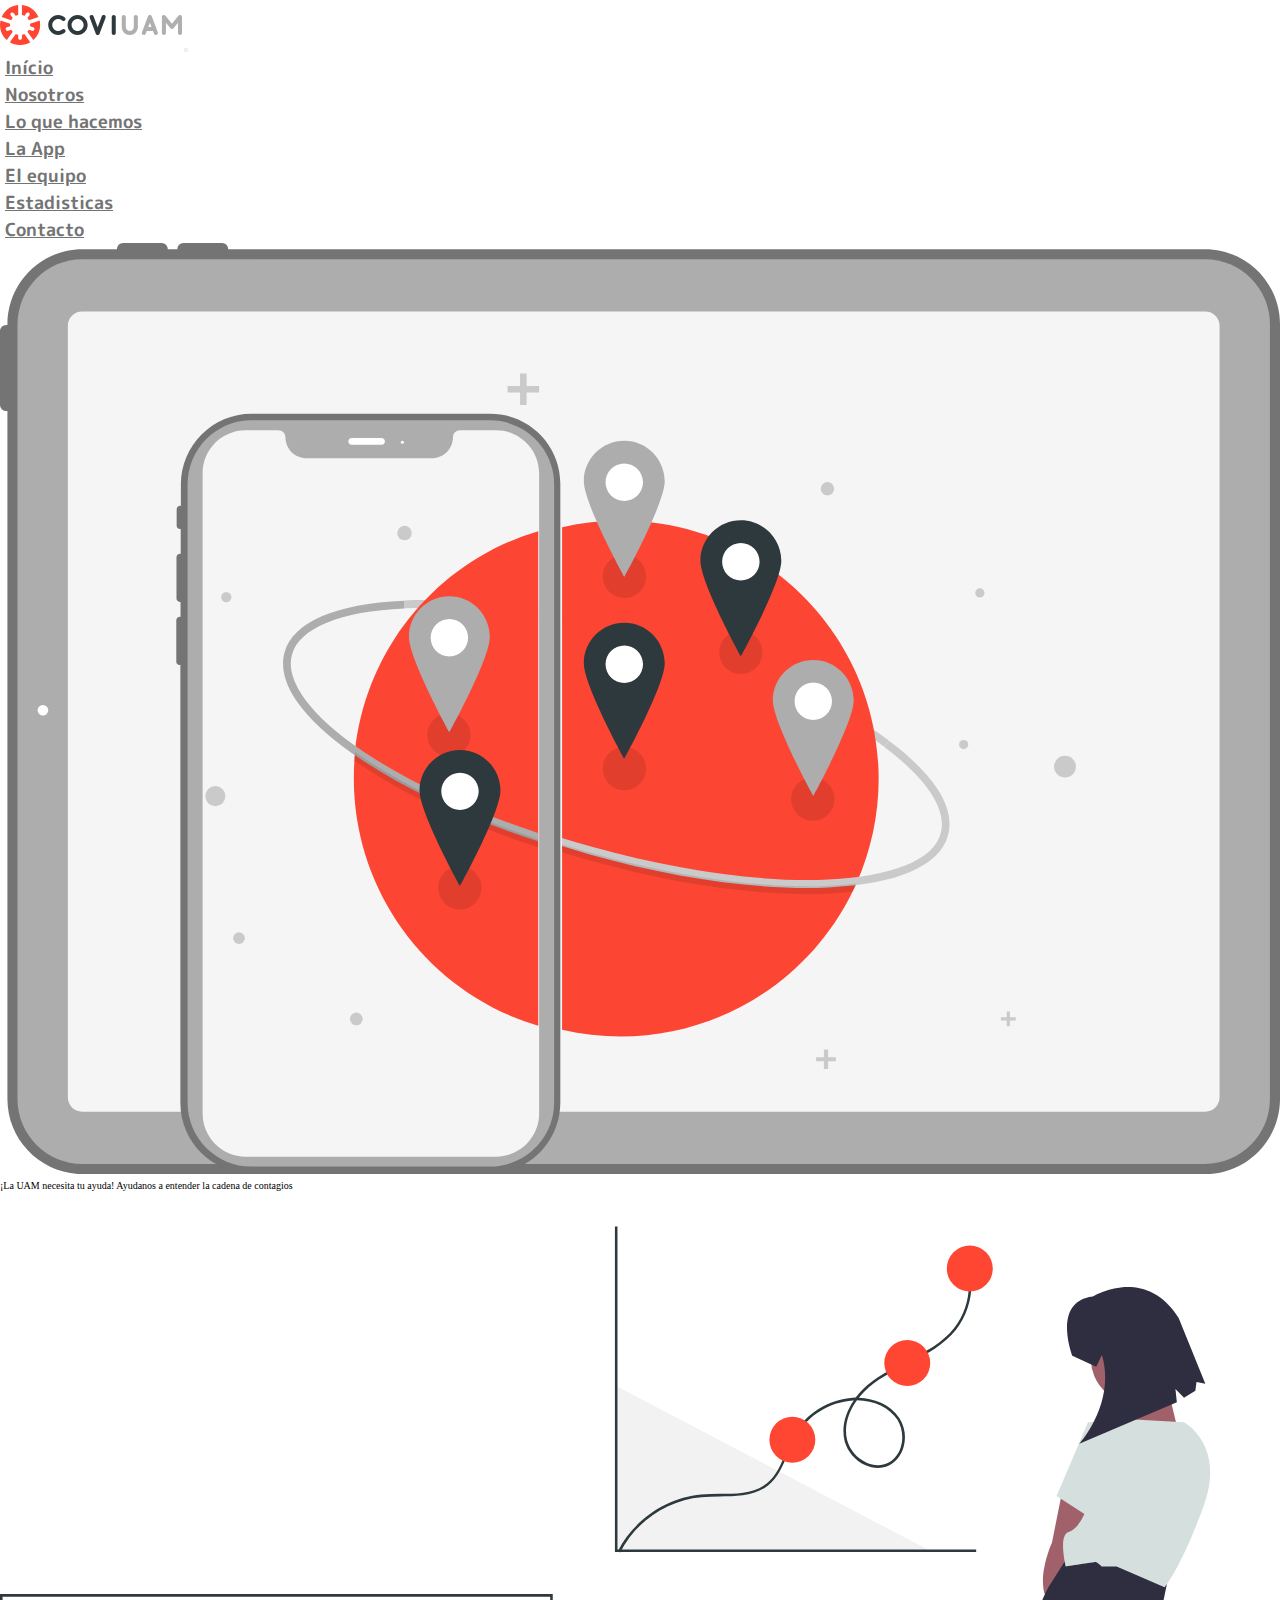
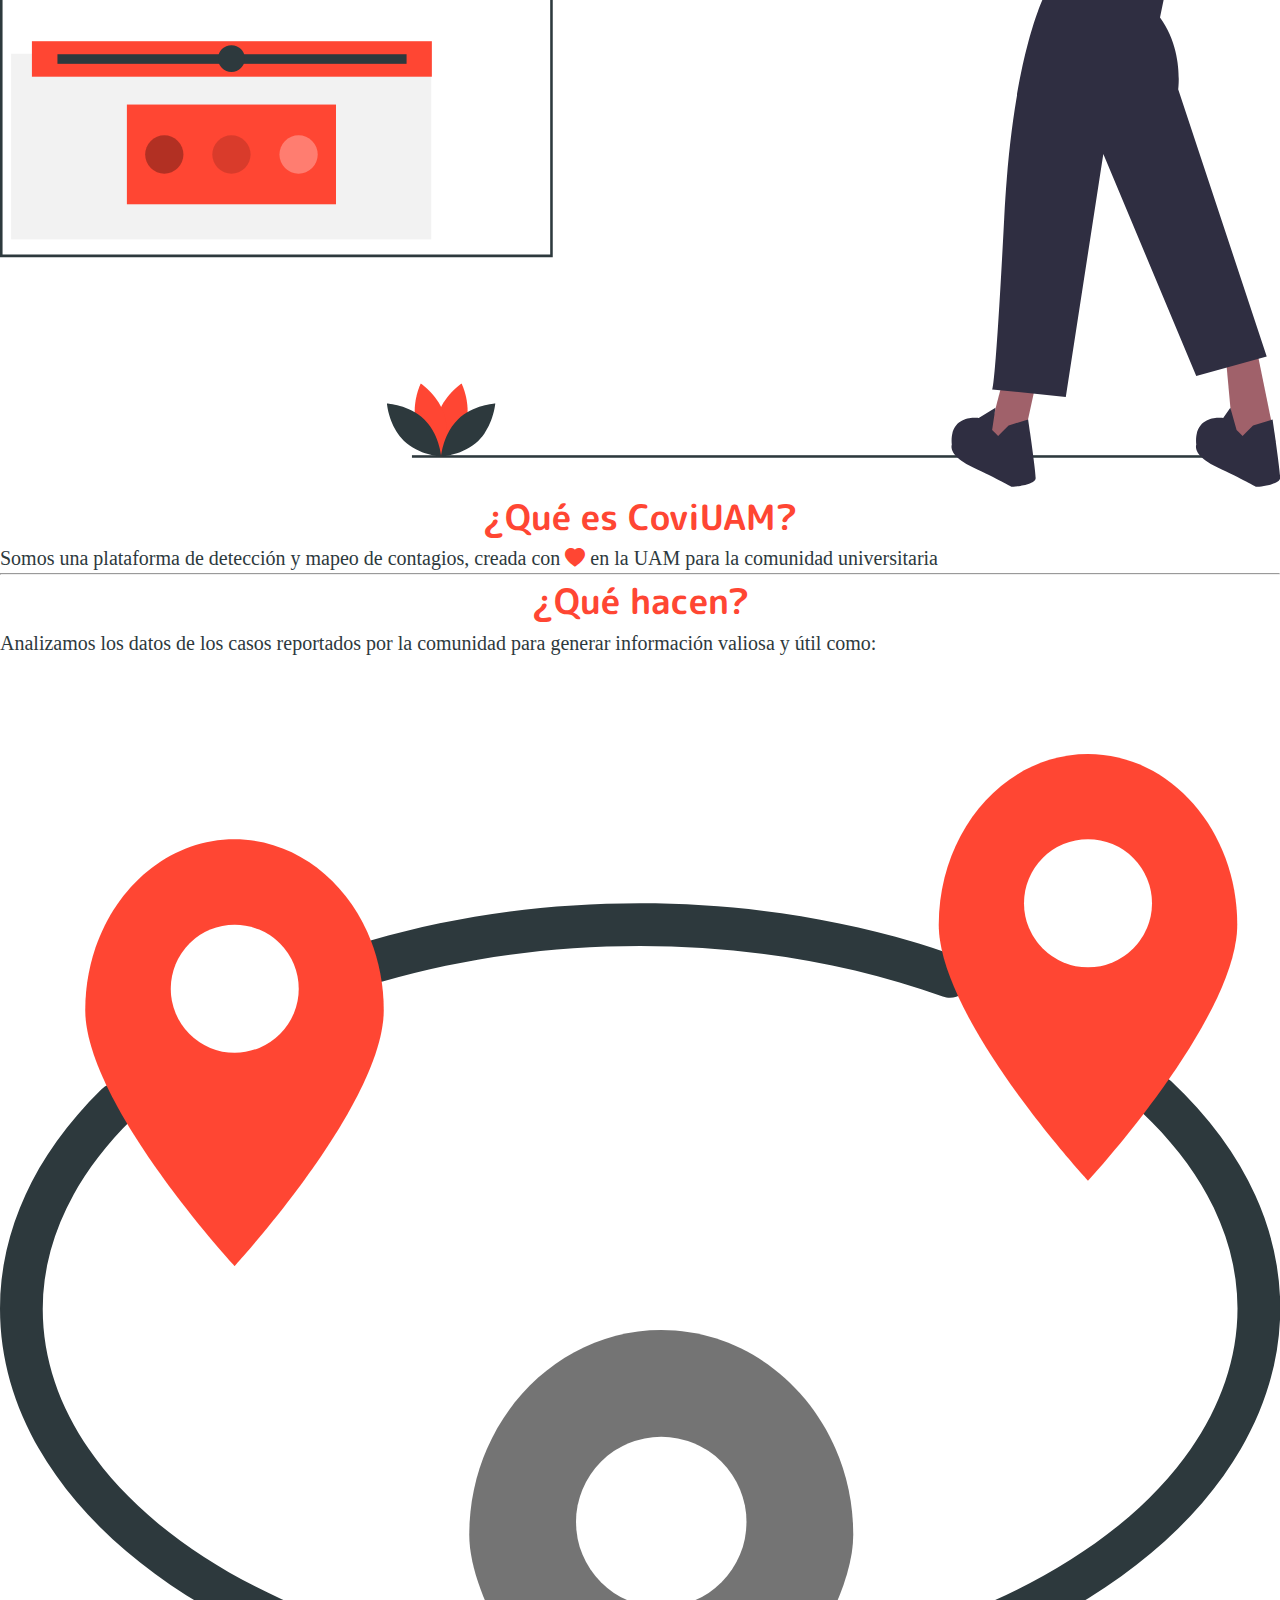
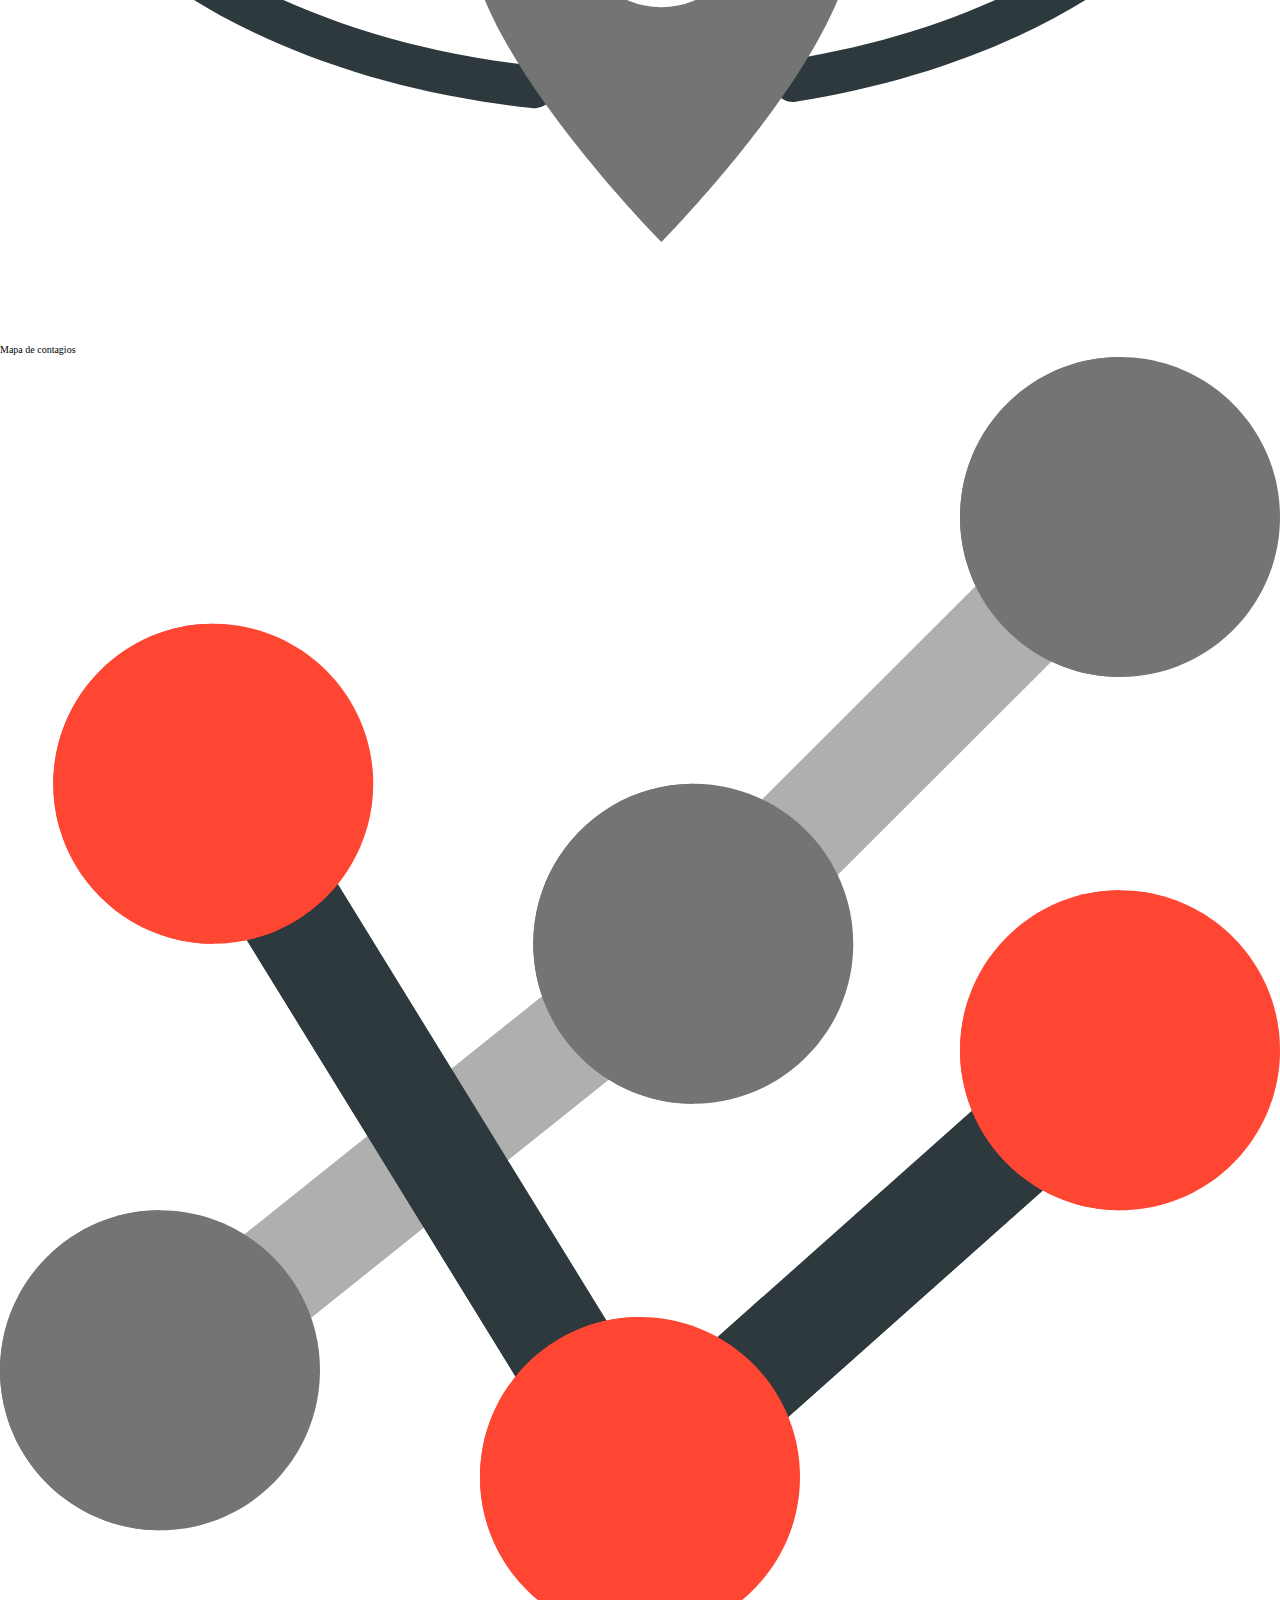
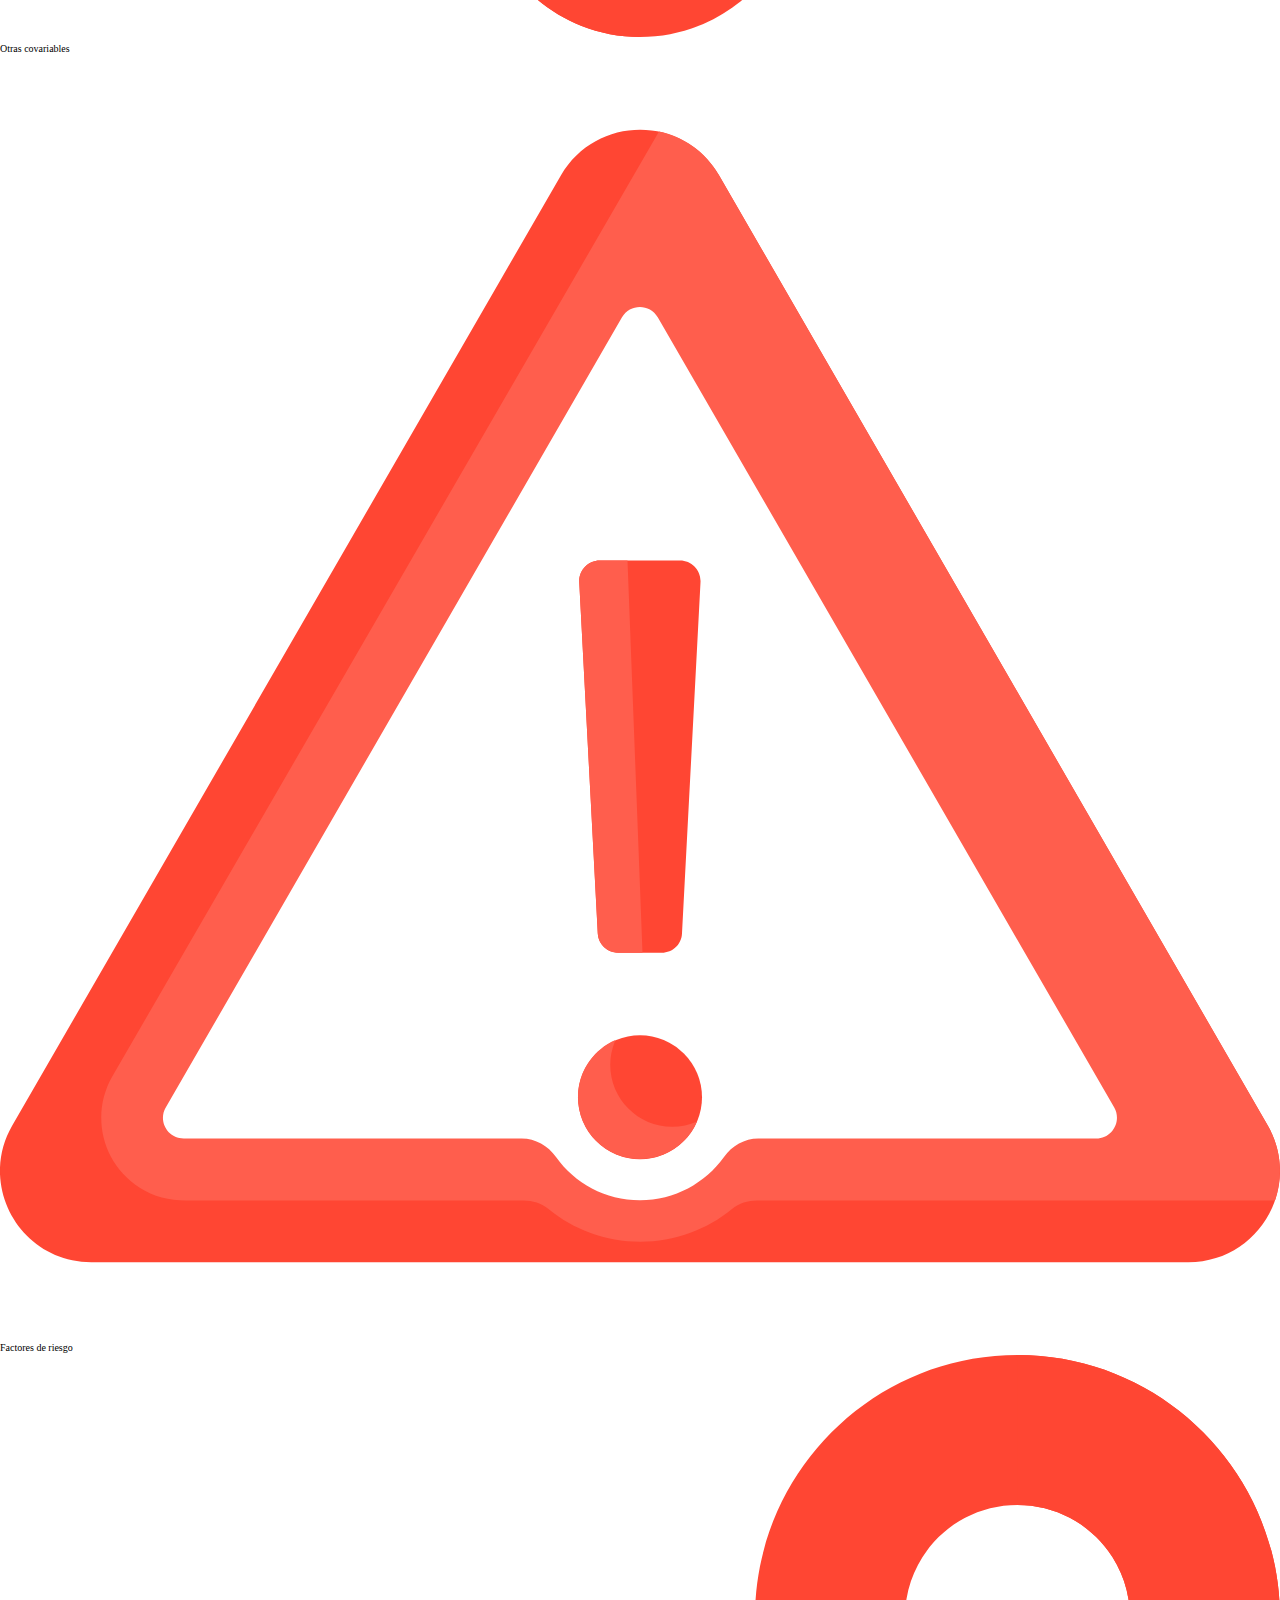
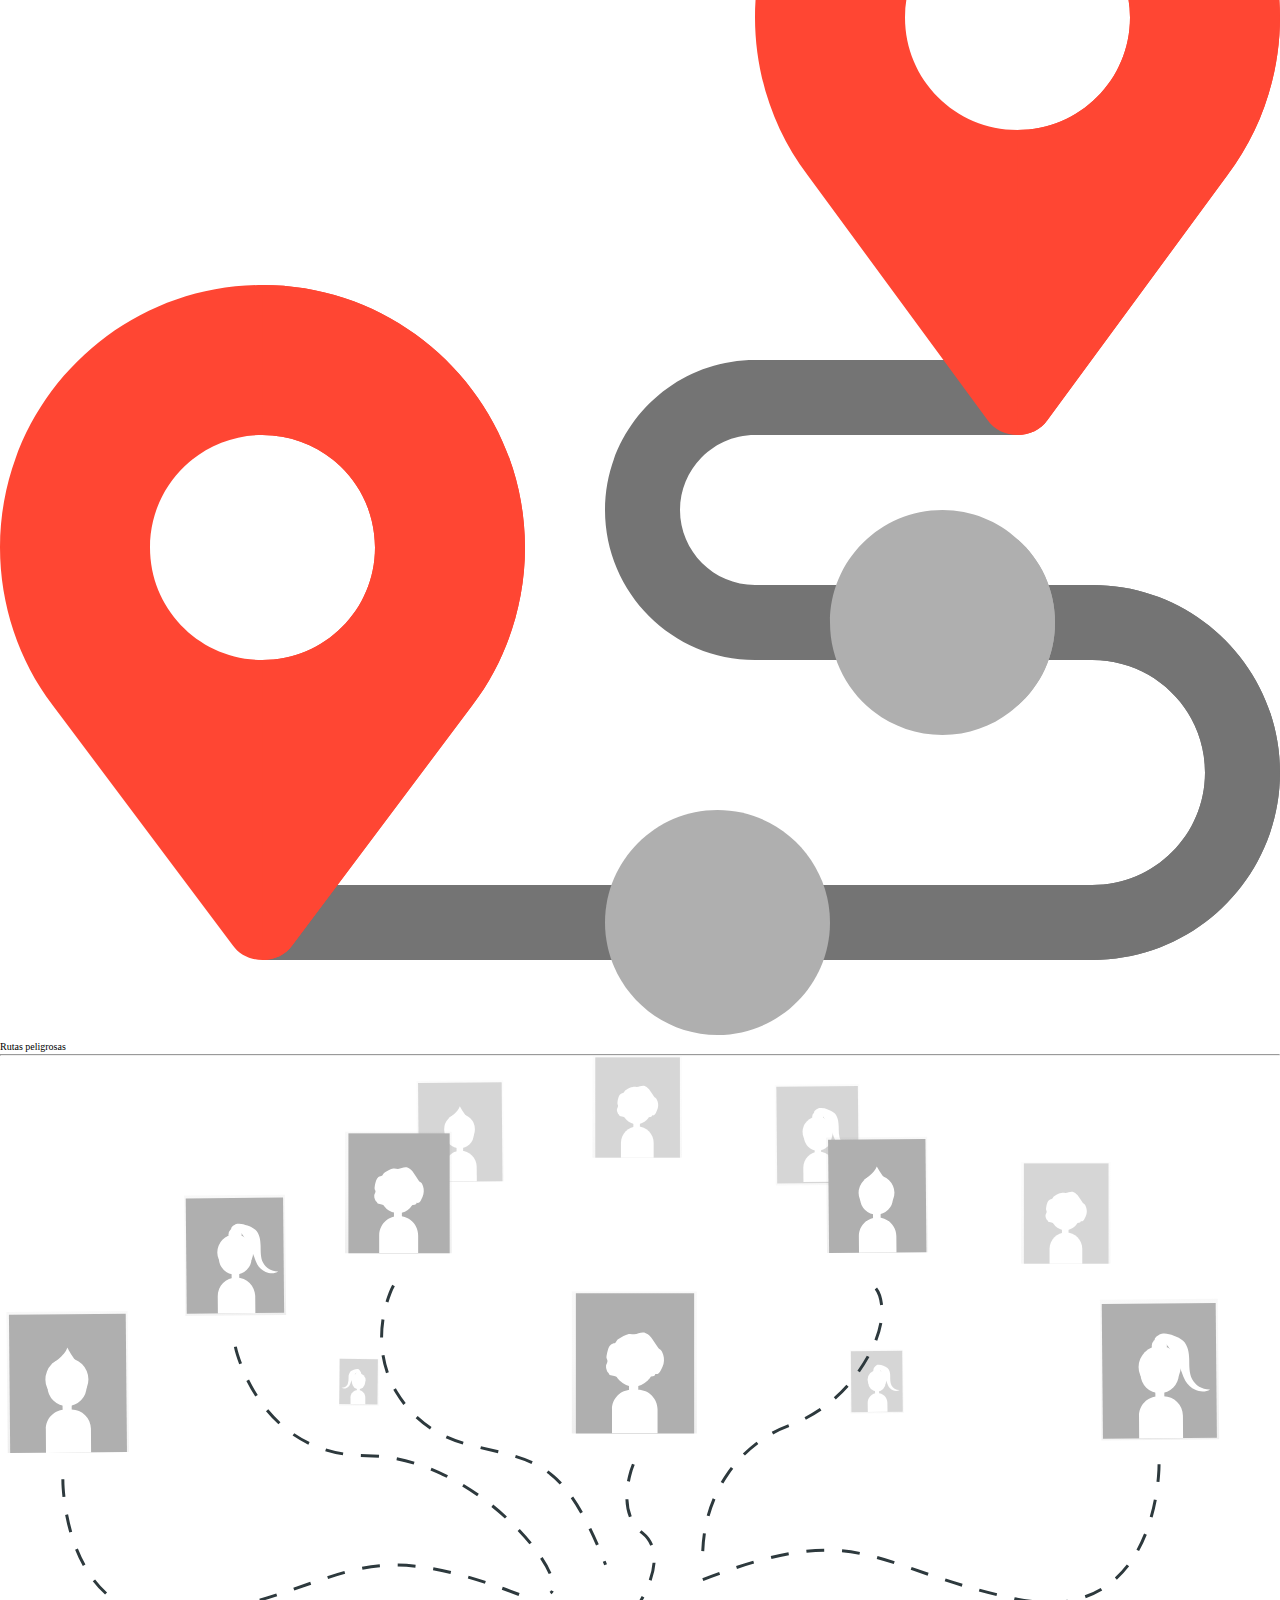
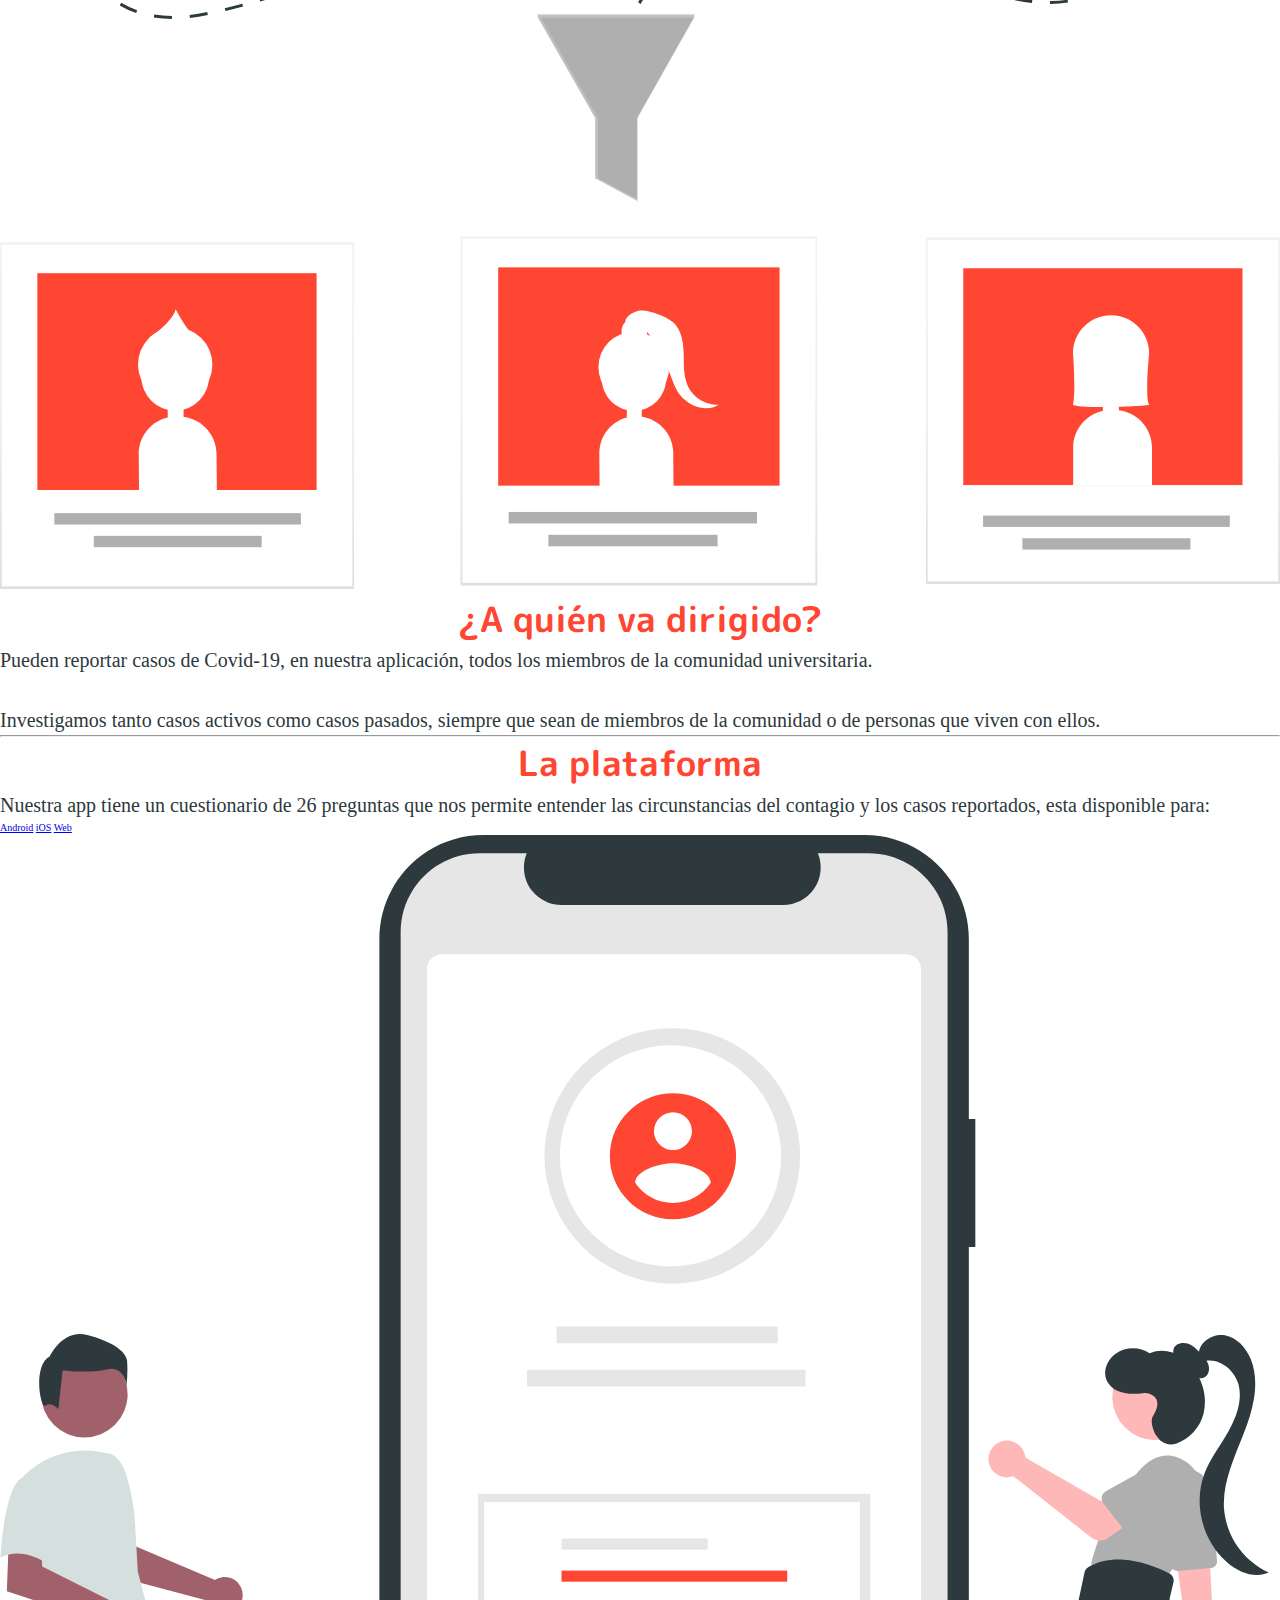
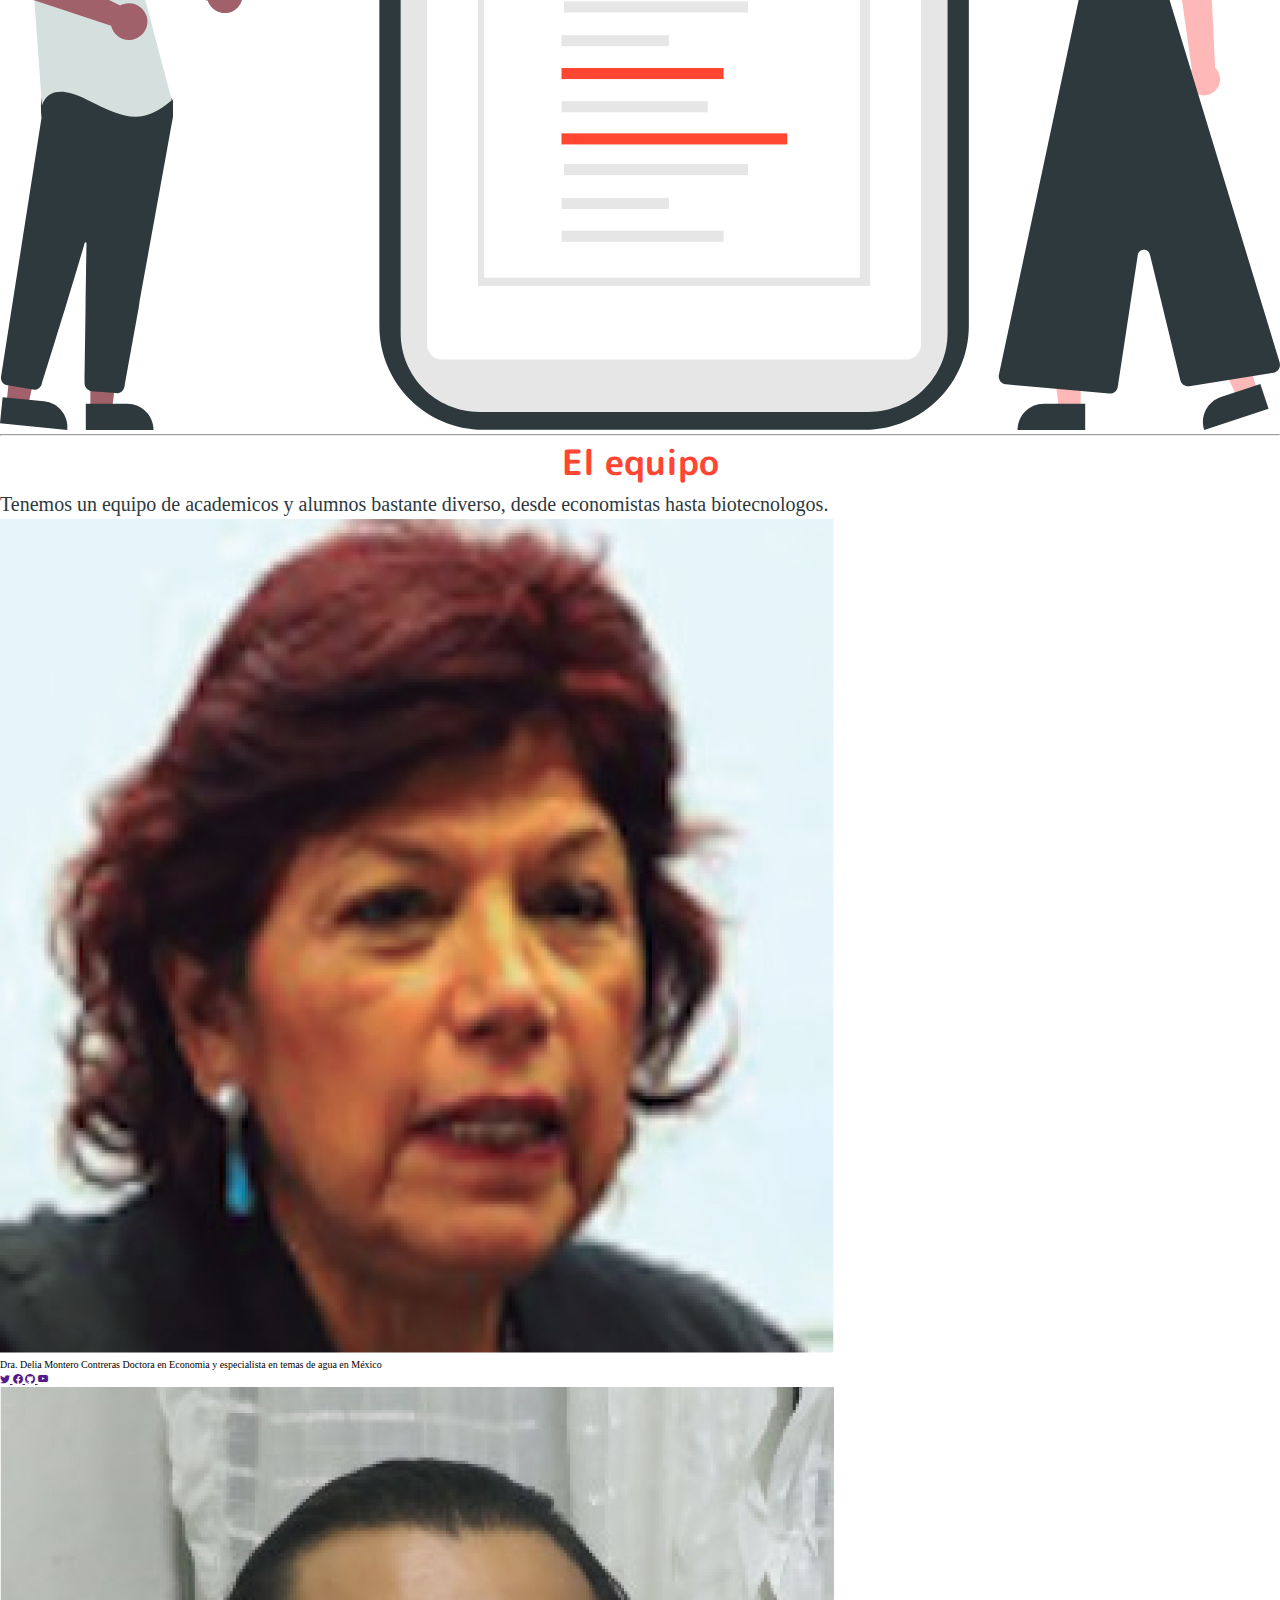
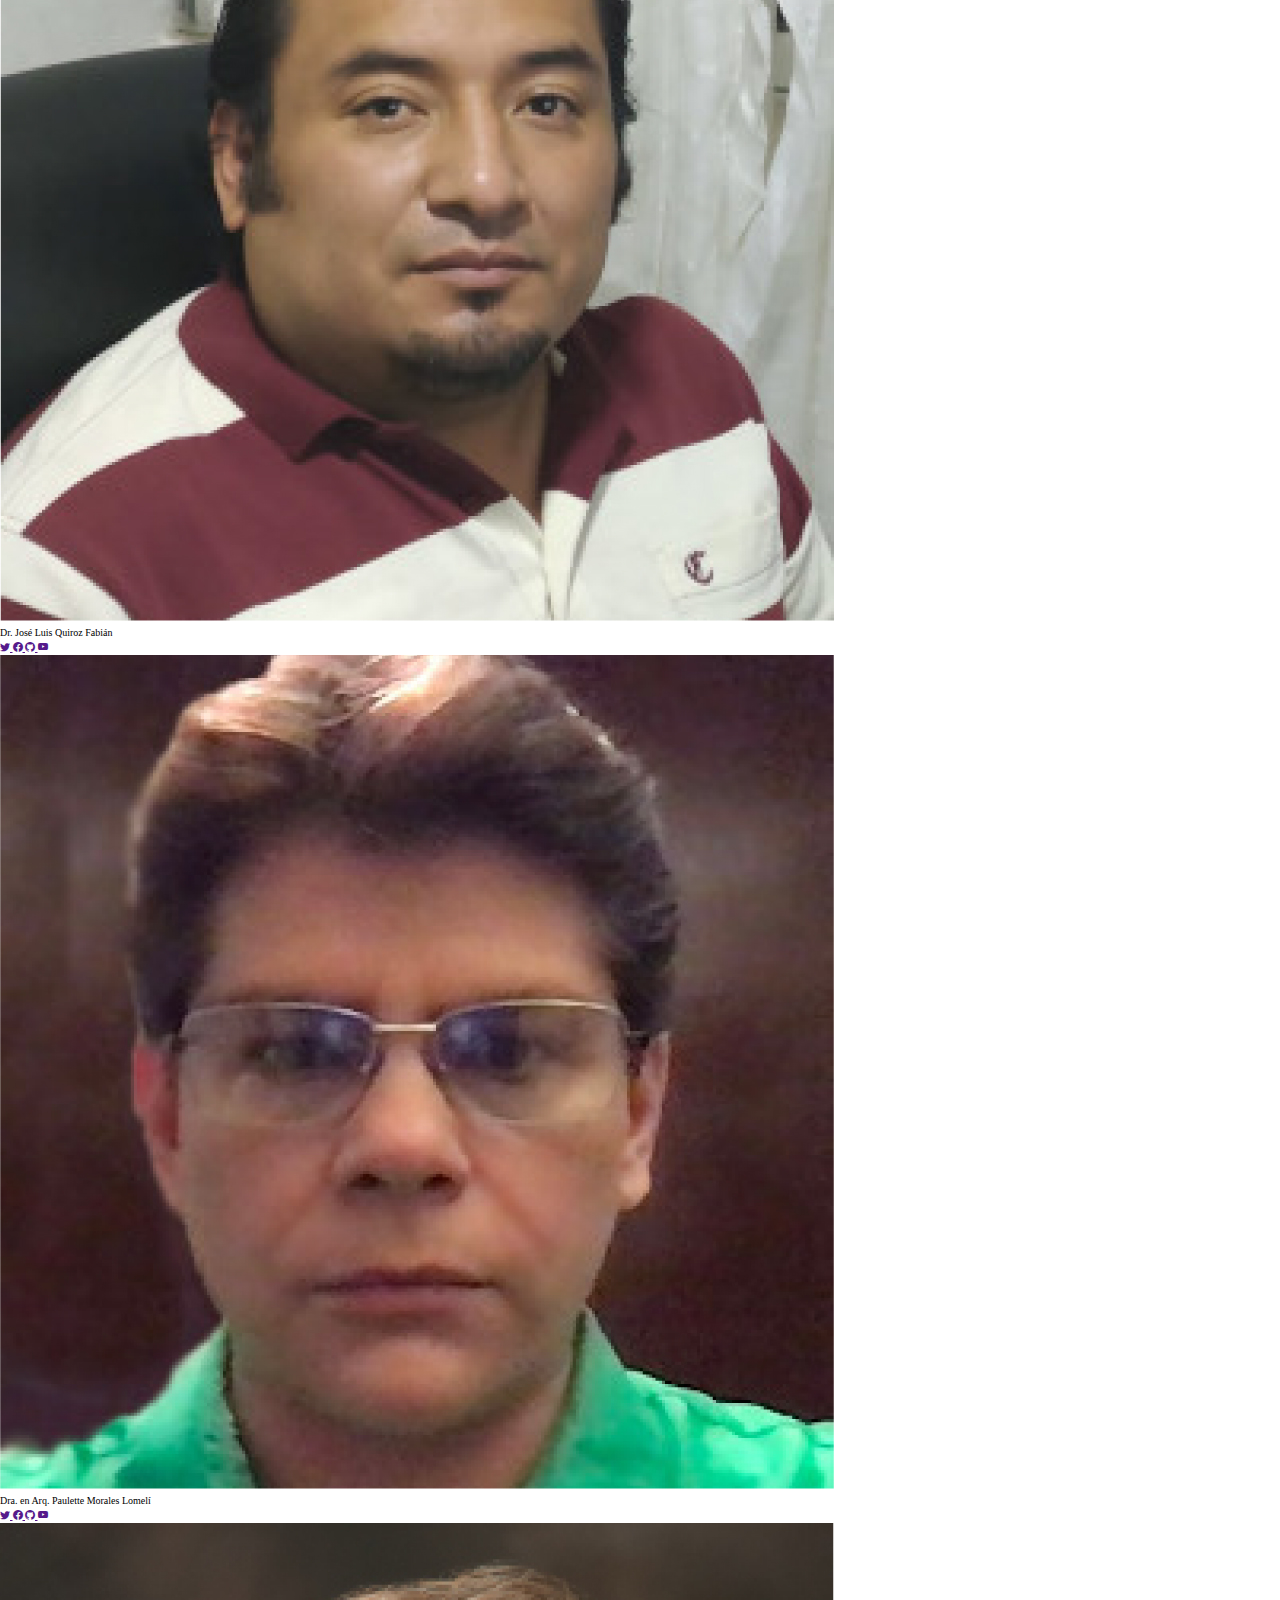
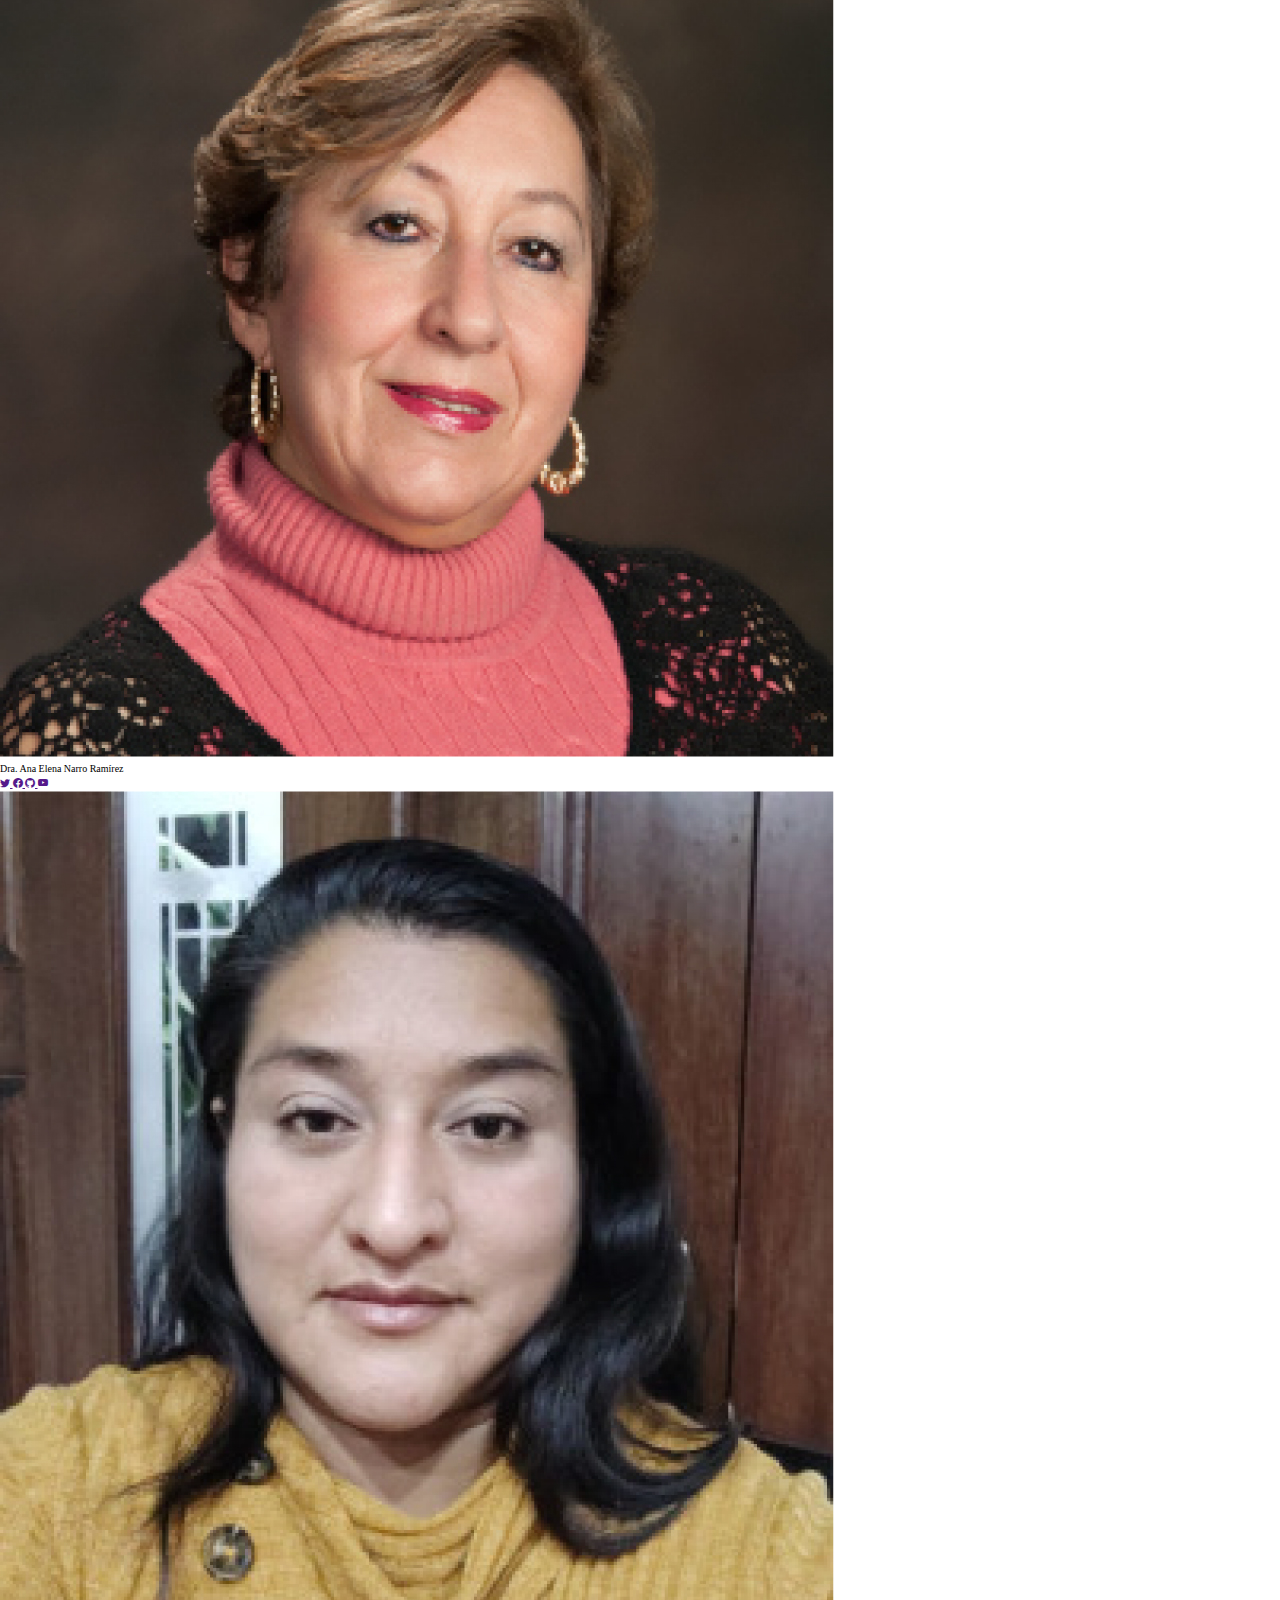
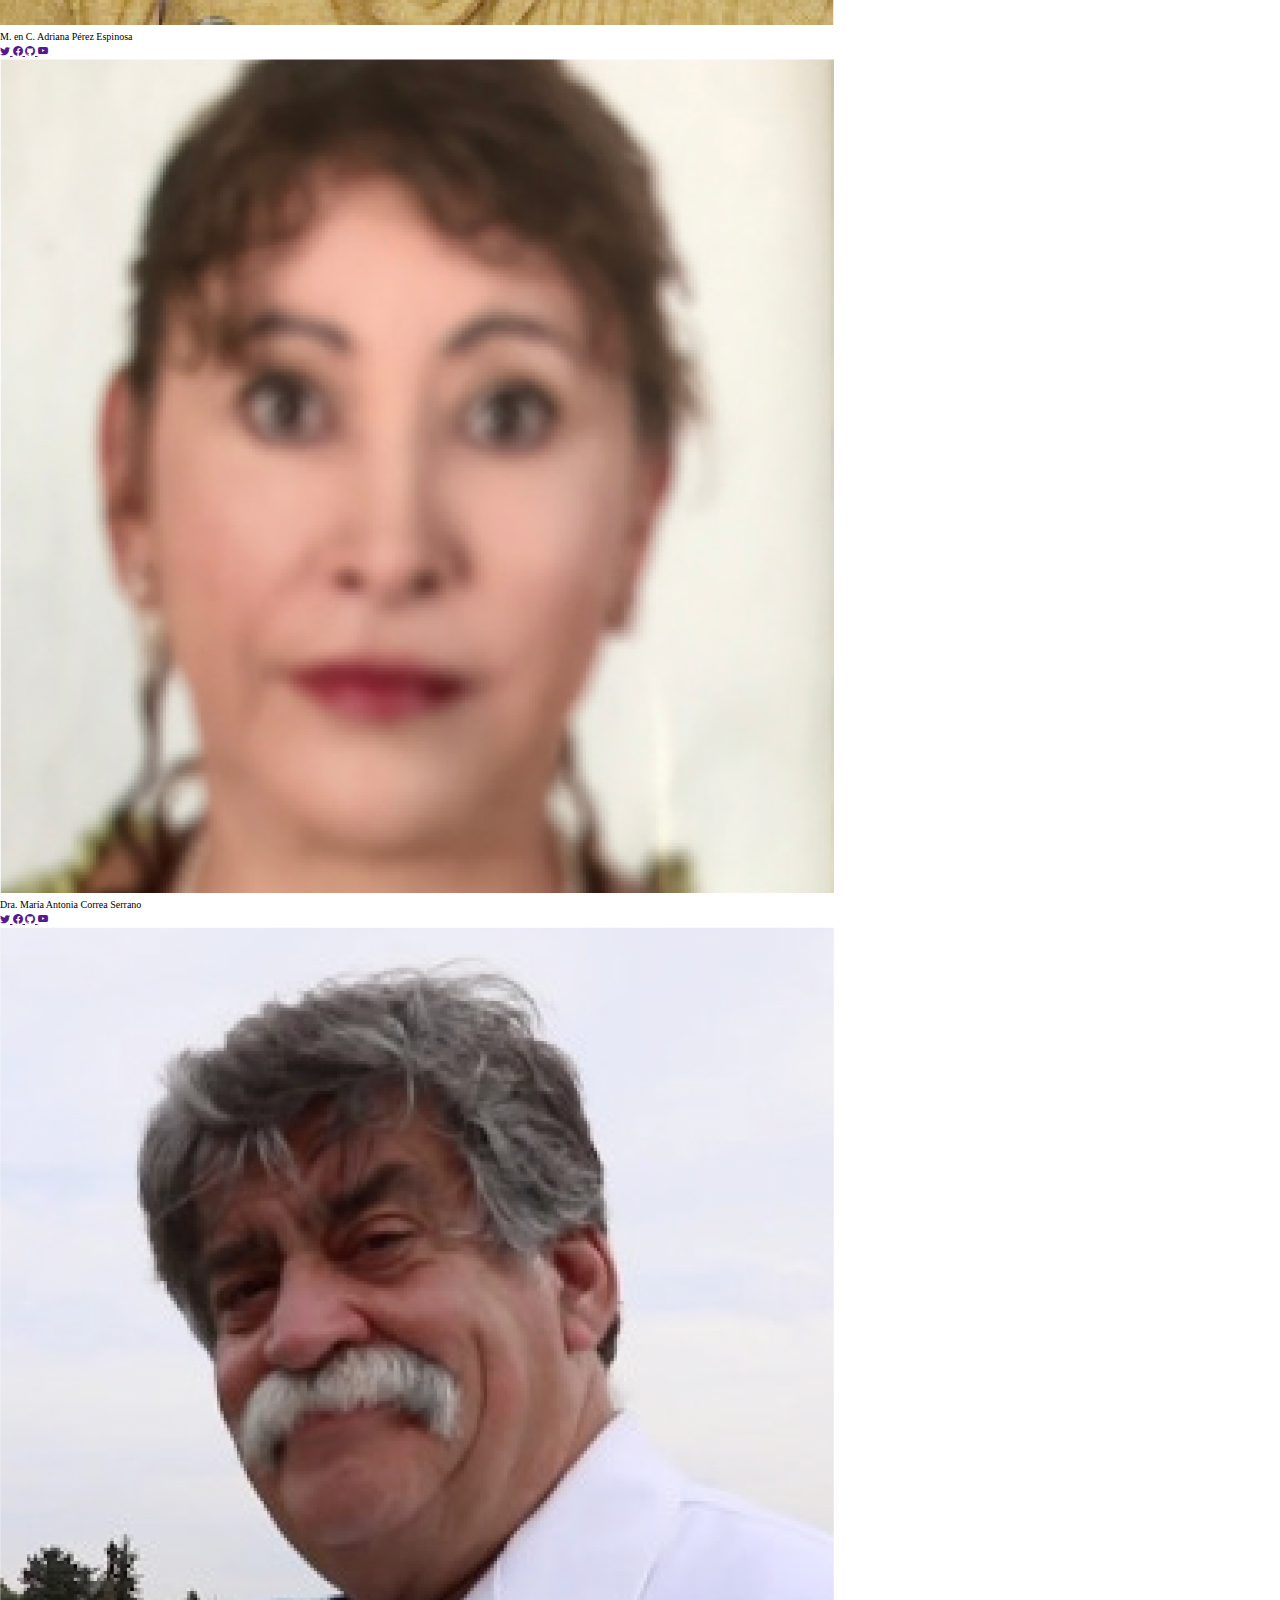
==== index.html @ b680d526 "Index y Android Version" ====
<!DOCTYPE html>
<html lang="es">

<head>
    <meta charset="UTF-8">
    <meta name="viewport" content="width=device-width, initial-scale=1.0 shrink-to-fit=no">
    <title>CoviUAM - Inicio</title>
    <link rel="icon" href="assets/svg/favicon.svg">
    <link rel="stylesheet" href="css/style.css">
    <link rel="stylesheet" href="css/index.css">
    <link rel="stylesheet" href="https://cdn.jsdelivr.net/npm/bootstrap@4.6.0/dist/css/bootstrap.min.css" integrity="sha384-B0vP5xmATw1+K9KRQjQERJvTumQW0nPEzvF6L/Z6nronJ3oUOFUFpCjEUQouq2+l" crossorigin="anonymous">
    <link rel="preconnect" href="https://fonts.gstatic.com">
    <link href="https://fonts.googleapis.com/css2?family=M+PLUS+1p:wght@100;300;400;500;700&family=M+PLUS+Rounded+1c:wght@400;500;700;800&display=swap" rel="stylesheet">
    <link rel="stylesheet" href="https://cdn.jsdelivr.net/npm/bootstrap-icons@1.4.0/font/bootstrap-icons.css">
    <script async src="https://www.googletagmanager.com/gtag/js?id=G-ZKK3DC8KKG"></script>
    <script>
        window.dataLayer = window.dataLayer || [];
        function gtag(){dataLayer.push(arguments);}
        gtag('js', new Date());

        gtag('config', 'G-ZKK3DC8KKG');
    </script>
</head>

<body>

    <header>
        <nav class="navbar navbar-expand-lg navbar-light bg-light">
            <div class="container-xl">
                <a class="navbar-brand" href="index.html"><img class="site-logo" src="assets/svg/main-logo.svg"></a>
                <button class="navbar-toggler" type="button" data-toggle="collapse" data-target="#navbarSupportedContent" aria-controls="navbarSupportedContent" aria-expanded="false" aria-label="Toggle navigation">
                <span class="navbar-toggler-icon"></span>
                </button>
            
                <div class="collapse navbar-collapse" id="navbarSupportedContent">
                    <ul class="navbar-nav ml-auto">
                        <li class="nav-item">
                            <a class="nav-link" href="index.html">Início</a>
                        </li>
                        <li class="nav-item">
                            <a class="nav-link" href="#about-section">Nosotros</a>
                        </li>
                        <li class="nav-item">
                            <a class="nav-link" href="#what-we-do-section">Lo que hacemos</a>
                        </li>
                        <li class="nav-item">
                            <a class="nav-link" href="#the-app-section">La App</a>
                        </li>
                        <li class="nav-item">
                            <a class="nav-link" href="#team-section">El equipo</a>
                        </li>
                        <li class="nav-item">
                            <a class="nav-link" href="estadisticas.html">Estadisticas</a>
                        </li>
                        <li class="nav-item">
                            <a class="nav-link" href="#contact-section">Contacto</a>
                        </li>
                    </ul>
                </div>                
            </div>
        </nav>
    </header>

    <main>

        <section id="hero-section">
            <div class="container">
                <div class="row hero-row align-items-center">
                    <div class="col-12 col-lg-6 order-2 order-lg-1">
                        <figure class="hero-image-box d-flex align-items-center justify-content-center">
                            <img class="hero-image" src="assets/svg/cases-mapping.svg">
                        </figure>                       
                    </div>
                    <div class="col-12 col-lg-6 order-1 order-lg-2">
                        <div class="hero-text-box">
                            <span class="hero-title">
                                ¡La UAM necesita tu ayuda!
                            </span>
                            <span class="hero-subtitle">
                                Ayudanos a entender la cadena de contagios
                            </span>
                        </div>                        
                    </div>
                </div>
            </div>
            <div class="hero-divider"></div>            
        </section> 

        <section id="about-section">
            <div class="container">
                <div class="row align-items-center">
                    <div class="col-12 col-lg-6 order-2 order-lg-1">
                        <figure class="about-image-box">
                            <img class="about-image" src="assets/svg/data-analysis.svg">
                        </figure>                      
                    </div>
                    <div class="col-12 col-lg-6 order-1 order-lg-2">
                        <div class="about-text-box">
                            <h3 class="standard-title">
                                ¿Qué es CoviUAM?
                            </h3>
                            <p class="standard-text">
                                Somos una plataforma de detección y mapeo de contagios, creada con <i class="heart-text-icon bi bi-heart-fill"></i> en la UAM para la comunidad universitaria
                            </p>
                        </div>                        
                    </div>
                </div>
            </div>            
        </section>  

        <hr/>
        
        <section id="what-we-do-section">
            <div class="container">
                <div class="row align-items-center">
                    <div class="col-12 col-lg-6">
                        <div class="what-we-do-text-box">
                            <h3 class="standard-title">
                                ¿Qué hacen?
                            </h3>
                            <p class="standard-text">
                                Analizamos los datos de los casos reportados por la comunidad para generar información valiosa y útil como:
                            </p>
                        </div>                        
                    </div>
                    <div class="col-12 col-lg-6">
                        <div class="row what-we-do-cards-row">
                            <div class="col-6">
                                <div class="what-we-do-card">
                                    <figure>
                                        <img class="what-we-do-card-image" src="assets/svg/mapping.svg">
                                    </figure>
                                    <span class="what-we-do-card-heading">
                                        Mapa de contagios                                        
                                    </span>
                                </div>
                            </div>
                            <div class="col-6">
                                <div class="what-we-do-card mt-gap">
                                    <figure>
                                        <img class="what-we-do-card-image" src="assets/svg/variables.svg">
                                    </figure>
                                    <span class="what-we-do-card-heading">
                                        Otras covariables                                        
                                    </span>
                                </div>
                            </div>
                            <div class="col-6">
                                <div class="what-we-do-card">
                                    <figure>
                                        <img class="what-we-do-card-image" src="assets/svg/risk.svg">
                                    </figure>
                                    <span class="what-we-do-card-heading">
                                        Factores de riesgo                                        
                                    </span>
                                </div>
                            </div>
                            <div class="col-6">
                                <div class="what-we-do-card mt-gap">
                                    <figure>
                                        <img class="what-we-do-card-image" src="assets/svg/routes.svg">
                                    </figure>
                                    <span class="what-we-do-card-heading">
                                        Rutas peligrosas                                       
                                    </span>
                                </div>
                            </div>
                        </div>                  
                    </div>
                </div>
            </div>            
        </section>

        <hr/>
        
        <section id="target-section">
            <div class="container">
                <div class="row align-items-center">
                    <div class="col-12 col-md-6 order-2 order-md-1">
                        <figure class="target-image-box">
                            <img class="target-image" src="assets/svg/targets.svg">
                        </figure>                      
                    </div>
                    <div class="col-12 col-md-6 order-1 order-md-2">
                        <div class="target-text-box">
                            <h3 class="standard-title">
                                ¿A quién va dirigido?
                            </h3>
                            <p class="standard-text">
                                Pueden reportar casos de Covid-19, en nuestra aplicación, todos los miembros de la comunidad universitaria. <br/><br/>
                                Investigamos tanto casos activos como casos pasados, siempre que sean de miembros de la comunidad o de personas que viven con ellos.
                            </p>
                        </div>                        
                    </div>
                </div>
            </div>            
        </section>

        <hr/>

        <section id="the-app-section">
            <div class="container">
                <div class="row align-items-center">
                    <div class="col-12 col-lg-7">
                        <div class="the-app-text-box">
                            <h3 class="standard-title">
                                La plataforma
                            </h3>
                            <p class="standard-text">
                                Nuestra app tiene un cuestionario de 26 preguntas que nos permite entender las circunstancias del contagio y los casos reportados, esta disponible para:
                            </p>
                            <div class="the-app-buttons-wrapper">
                                <a class="the-app-button" href="android-version.html">Android</a>
                                <a class="the-app-button" href="ios-version.html">iOS</a>
                                <a class="the-app-button" href="web-version.html">Web</a>
                            </div>
                        </div>                        
                    </div>
                    <div class="col-12 col-lg-5">
                        <figure class="the-app-image-box">
                            <img class="the-app-image" src="assets/svg/mobile-app.svg">
                        </figure>                      
                    </div>
                </div>
            </div>            
        </section>

        <hr/>

        <section id="team-section">
            <div class="container">
                <div class="row">
                    <div class="col">
                        <div class="team-heading-box">
                            <h2 class="standard-title">
                                El equipo
                            </h2>
                            <p class="standard-text">
                                Tenemos un equipo de academicos y alumnos bastante diverso, desde economistas hasta biotecnologos.
                            </p>
                        </div>
                    </div>                                    
                </div>
                <div class="row">
                    <div class="col-6 col-sm-4 col-md-3 col-lg-2">
                        <div class="team-member-box">
                            <figure class="team-photo-box">
                                <img class="team-photo rounded-circle" src="assets/img/members_01.jpg">
                            </figure>
                            <span class="team-member-name">
                                Dra. Delia Montero Contreras
                            </span>
                            <span class="team-member-description">
                                Doctora en Economia y especialista en temas de agua en México
                            </span>
                            <div class="team-member-social-media-wrapper">
                                <a href="" class="team-member-social-media-link">
                                    <i class="bi bi-twitter"></i>
                                </a>
                                <a href="" class="team-member-social-media-link">
                                    <i class="bi bi-facebook"></i>
                                </a>
                                <a href="" class="team-member-social-media-link">
                                    <i class="bi bi-github"></i>
                                </a>
                                <a href="" class="team-member-social-media-link">
                                    <i class="bi bi-youtube"></i>
                                </a>
                            </div>
                        </div>
                    </div>
                    <div class="col-6 col-sm-4 col-md-3 col-lg-2">
                        <div class="team-member-box">
                            <figure class="team-photo-box">
                                <img class="team-photo rounded-circle" src="assets/img/members-02.jpg">
                            </figure>
                            <span class="team-member-name">
                                Dr. José Luis Quiroz Fabián                                
                            </span>
                            <span class="team-member-description">
                                
                            </span>
                            <div class="team-member-social-media-wrapper">
                                <a href="" class="team-member-social-media-link">
                                    <i class="bi bi-twitter"></i>
                                </a>
                                <a href="" class="team-member-social-media-link">
                                    <i class="bi bi-facebook"></i>
                                </a>
                                <a href="" class="team-member-social-media-link">
                                    <i class="bi bi-github"></i>
                                </a>
                                <a href="" class="team-member-social-media-link">
                                    <i class="bi bi-youtube"></i>
                                </a>
                            </div>
                        </div>
                    </div>
                    <div class="col-6 col-sm-4 col-md-3 col-lg-2">
                        <div class="team-member-box">
                            <figure class="team-photo-box">
                                <img class="team-photo rounded-circle" src="assets/img/members-03.jpg">
                            </figure>
                            <span class="team-member-name">
                                Dra. en Arq. Paulette Morales Lomelí                                
                            </span>
                            <span class="team-member-description">
                                
                            </span>
                            <div class="team-member-social-media-wrapper">
                                <a href="" class="team-member-social-media-link">
                                    <i class="bi bi-twitter"></i>
                                </a>
                                <a href="" class="team-member-social-media-link">
                                    <i class="bi bi-facebook"></i>
                                </a>
                                <a href="" class="team-member-social-media-link">
                                    <i class="bi bi-github"></i>
                                </a>
                                <a href="" class="team-member-social-media-link">
                                    <i class="bi bi-youtube"></i>
                                </a>
                            </div>
                        </div>
                    </div>
                    <div class="col-6 col-sm-4 col-md-3 col-lg-2">
                        <div class="team-member-box">
                            <figure class="team-photo-box">
                                <img class="team-photo rounded-circle" src="assets/img/members-04.jpg">
                            </figure>
                            <span class="team-member-name">
                                Dra. Ana Elena Narro Ramírez                                
                            </span>
                            <span class="team-member-description">
                                
                            </span>
                            <div class="team-member-social-media-wrapper">
                                <a href="" class="team-member-social-media-link">
                                    <i class="bi bi-twitter"></i>
                                </a>
                                <a href="" class="team-member-social-media-link">
                                    <i class="bi bi-facebook"></i>
                                </a>
                                <a href="" class="team-member-social-media-link">
                                    <i class="bi bi-github"></i>
                                </a>
                                <a href="" class="team-member-social-media-link">
                                    <i class="bi bi-youtube"></i>
                                </a>
                            </div>
                        </div>
                    </div>
                    <div class="col-6 col-sm-4 col-md-3 col-lg-2">
                        <div class="team-member-box">
                            <figure class="team-photo-box">
                                <img class="team-photo rounded-circle" src="assets/img/members-05.jpg">
                            </figure>
                            <span class="team-member-name">
                                M. en C. Adriana Pérez Espinosa                                
                            </span>
                            <span class="team-member-description">
                                
                            </span>
                            <div class="team-member-social-media-wrapper">
                                <a href="" class="team-member-social-media-link">
                                    <i class="bi bi-twitter"></i>
                                </a>
                                <a href="" class="team-member-social-media-link">
                                    <i class="bi bi-facebook"></i>
                                </a>
                                <a href="" class="team-member-social-media-link">
                                    <i class="bi bi-github"></i>
                                </a>
                                <a href="" class="team-member-social-media-link">
                                    <i class="bi bi-youtube"></i>
                                </a>
                            </div>
                        </div>
                    </div>
                    <div class="col-6 col-sm-4 col-md-3 col-lg-2">
                        <div class="team-member-box">
                            <figure class="team-photo-box">
                                <img class="team-photo rounded-circle" src="assets/img/members-06.jpg">
                            </figure>
                            <span class="team-member-name">
                                Dra. María Antonia Correa Serrano                                
                            </span>
                            <span class="team-member-description">
                                
                            </span>
                            <div class="team-member-social-media-wrapper">
                                <a href="" class="team-member-social-media-link">
                                    <i class="bi bi-twitter"></i>
                                </a>
                                <a href="" class="team-member-social-media-link">
                                    <i class="bi bi-facebook"></i>
                                </a>
                                <a href="" class="team-member-social-media-link">
                                    <i class="bi bi-github"></i>
                                </a>
                                <a href="" class="team-member-social-media-link">
                                    <i class="bi bi-youtube"></i>
                                </a>
                            </div>
                        </div>
                    </div>
                    <div class="col-6 col-sm-4 col-md-3 col-lg-2">
                        <div class="team-member-box">
                            <figure class="team-photo-box">
                                <img class="team-photo rounded-circle" src="assets/img/members-07.jpg">
                            </figure>
                            <span class="team-member-name">
                                Dr. Oscar Monroy Hermosillo                                
                            </span>
                            <span class="team-member-description">
                                
                            </span>
                            <div class="team-member-social-media-wrapper">
                                <a href="" class="team-member-social-media-link">
                                    <i class="bi bi-twitter"></i>
                                </a>
                                <a href="" class="team-member-social-media-link">
                                    <i class="bi bi-facebook"></i>
                                </a>
                                <a href="" class="team-member-social-media-link">
                                    <i class="bi bi-github"></i>
                                </a>
                                <a href="" class="team-member-social-media-link">
                                    <i class="bi bi-youtube"></i>
                                </a>
                            </div>
                        </div>
                    </div>
                    <div class="col-6 col-sm-4 col-md-3 col-lg-2">
                        <div class="team-member-box">
                            <figure class="team-photo-box">
                                <img class="team-photo rounded-circle" src="assets/img/members-08.jpg">
                            </figure>
                            <span class="team-member-name">
                                José Antonio Valdez Ramírez                                
                            </span>
                            <span class="team-member-description">
                                
                            </span>
                            <div class="team-member-social-media-wrapper">
                                <a href="" class="team-member-social-media-link">
                                    <i class="bi bi-twitter"></i>
                                </a>
                                <a href="" class="team-member-social-media-link">
                                    <i class="bi bi-facebook"></i>
                                </a>
                                <a href="" class="team-member-social-media-link">
                                    <i class="bi bi-github"></i>
                                </a>
                                <a href="" class="team-member-social-media-link">
                                    <i class="bi bi-youtube"></i>
                                </a>
                            </div>
                        </div>
                    </div>
                    <div class="col-6 col-sm-4 col-md-3 col-lg-2">
                        <div class="team-member-box">
                            <figure class="team-photo-box">
                                <img class="team-photo rounded-circle" src="assets/img/members-09.jpg">
                            </figure>
                            <span class="team-member-name">
                                Francisca Cabrera Romano                                
                            </span>
                            <span class="team-member-description">
                                
                            </span>
                            <div class="team-member-social-media-wrapper">
                                <a href="" class="team-member-social-media-link">
                                    <i class="bi bi-twitter"></i>
                                </a>
                                <a href="" class="team-member-social-media-link">
                                    <i class="bi bi-facebook"></i>
                                </a>
                                <a href="" class="team-member-social-media-link">
                                    <i class="bi bi-github"></i>
                                </a>
                                <a href="" class="team-member-social-media-link">
                                    <i class="bi bi-youtube"></i>
                                </a>
                            </div>
                        </div>
                    </div>
                    <div class="col-6 col-sm-4 col-md-3 col-lg-2">
                        <div class="team-member-box">
                            <figure class="team-photo-box">
                                <img class="team-photo rounded-circle" src="assets/img/members-10.jpg">
                            </figure>
                            <span class="team-member-name">
                                Rodrigo Rivera Cerón                                
                            </span>
                            <span class="team-member-description">
                                
                            </span>
                            <div class="team-member-social-media-wrapper">
                                <a href="" class="team-member-social-media-link">
                                    <i class="bi bi-twitter"></i>
                                </a>
                                <a href="" class="team-member-social-media-link">
                                    <i class="bi bi-facebook"></i>
                                </a>
                                <a href="" class="team-member-social-media-link">
                                    <i class="bi bi-github"></i>
                                </a>
                                <a href="" class="team-member-social-media-link">
                                    <i class="bi bi-youtube"></i>
                                </a>
                            </div>
                        </div>
                    </div>
                    <div class="col-6 col-sm-4 col-md-3 col-lg-2">
                        <div class="team-member-box">
                            <figure class="team-photo-box">
                                <img class="team-photo rounded-circle" src="assets/img/members-11.jpg">
                            </figure>
                            <span class="team-member-name">
                                José de Jesús Bautizta Crispin                                
                            </span>
                            <span class="team-member-description">
                                
                            </span>
                            <div class="team-member-social-media-wrapper">
                                <a href="" class="team-member-social-media-link">
                                    <i class="bi bi-twitter"></i>
                                </a>
                                <a href="" class="team-member-social-media-link">
                                    <i class="bi bi-facebook"></i>
                                </a>
                                <a href="" class="team-member-social-media-link">
                                    <i class="bi bi-github"></i>
                                </a>
                                <a href="" class="team-member-social-media-link">
                                    <i class="bi bi-youtube"></i>
                                </a>
                            </div>
                        </div>
                    </div>
                    <div class="col-6 col-sm-4 col-md-3 col-lg-2">
                        <div class="team-member-box">
                            <figure class="team-photo-box">
                                <img class="team-photo rounded-circle" src="assets/img/members-12.jpg">
                            </figure>
                            <span class="team-member-name">
                                José Yael Torres Flores                                
                            </span>
                            <span class="team-member-description">
                                
                            </span>
                            <div class="team-member-social-media-wrapper">
                                <a href="" class="team-member-social-media-link">
                                    <i class="bi bi-twitter"></i>
                                </a>
                                <a href="" class="team-member-social-media-link">
                                    <i class="bi bi-facebook"></i>
                                </a>
                                <a href="" class="team-member-social-media-link">
                                    <i class="bi bi-github"></i>
                                </a>
                                <a href="" class="team-member-social-media-link">
                                    <i class="bi bi-youtube"></i>
                                </a>
                            </div>
                        </div>
                    </div>
                    <div class="col-6 col-sm-4 col-md-3 col-lg-2">
                        <div class="team-member-box">
                            <figure class="team-photo-box">
                                <img class="team-photo rounded-circle" src="assets/img/members-13.jpg">
                            </figure>
                            <span class="team-member-name">
                                Arantza Sandoval Morales                                
                            </span>
                            <span class="team-member-description">
                                
                            </span>
                            <div class="team-member-social-media-wrapper">
                                <a href="" class="team-member-social-media-link">
                                    <i class="bi bi-twitter"></i>
                                </a>
                                <a href="" class="team-member-social-media-link">
                                    <i class="bi bi-facebook"></i>
                                </a>
                                <a href="" class="team-member-social-media-link">
                                    <i class="bi bi-github"></i>
                                </a>
                                <a href="" class="team-member-social-media-link">
                                    <i class="bi bi-youtube"></i>
                                </a>
                            </div>
                        </div>
                    </div>
                </div>
            </div>            
        </section>

        <hr/>

        <section id="contact-section">
            <div class="container">
                <div class="row align-items-center">
                    <div class="col-12 col-lg-6 order-2 order-lg-1">
                        <div class="contact-form-box">
                            <form id="contact-form">
                                <div class="mb-3">
                                    <label for="contact-name" class="form-label">Nombre</label>
                                    <input type="text" class="form-control" id="contact-name" placeholder="Tu nombre">
                                </div>
                                <div class="mb-3">
                                  <label for="contact-mail" class="form-label">Correo electrónico</label>
                                  <input type="email" class="form-control" id="contact-mail" placeholder="tucorreo@ejemplo.com">
                                </div>
                                <div class="mb-3">
                                    <label for="contact-number" class="form-label">Telefono</label>
                                    <input type="number" class="form-control" id="contact-number" placeholder="55-55-55-55-55">
                                </div>
                                <div class="mb-3">
                                    <label for="contact-subject" class="form-label">Asunto</label>
                                    <input type="text" class="form-control" id="contact-subject" placeholder="Asunto de tu mensaje">
                                </div>
                                <div class="mb-3">
                                    <label for="contact-message" class="form-label">Mensaje</label>                        
                                    <textarea rows="4" cols="50" class="form-control" name="message" form="home-contact">Tu mensaje...</textarea>
                                </div>
                                <div class="d-flex justify-content-center">
                                    <button type="submit" class="btn btn-primary">Enviar</button>
                                </div>                            
                            </form>
                        </div>
                    </div>
                    <div class="col-12 col-lg-6 order-1 order-lg-2">
                        <div class="contact-text-box">
                            <span class="contact-copy">
                                ¿Tienes dudas?
                            </span>
                            <h2 class="standard-title">
                                ¡Contactanos!
                            </h2>
                            <figure class="contact-image-box">
                                <img class="contact-image" src="assets/svg/contact-mail.svg">
                            </figure>
                        </div>
                    </div>
                </div>
            </div>
        </section>
    </main>
    <footer>
        <div class="footer-columns-box">
            <div class="container">
                <div class="row d-flex justify-content-center">
                    <div class="col-6 col-md-4">
                        <div class="footer-column">
                            <span class="footer-title">
                                Redes sociales
                            </span>
                            <ul class="footer-list">
                                <li class="footer-list-element">
                                    <a href="https://www.facebook.com/Coviuam"><i class="social-media-icon rounded-circle bi bi-facebook"></i>Coviuam</a>
                                </li>
                                <li class="footer-list-element">
                                    <a href="https://instagram.com/coviuam"><i class="social-media-icon rounded-circle bi bi-instagram"></i>Coviuam</a>
                                </li>
                            </ul>
                        </div>                        
                    </div>
                    <div class="col-6 col-md-4">
                        <div class="footer-column">
                            <span class="footer-title">
                                Información legal
                            </span>
                            <ul class="footer-list">
                                <li class="footer-list-element">
                                    <a href="aviso-de-privacidad.html"><i class="bi bi-file-earmark-text-fill"></i>Aviso de privacidad</a>                                    
                                </li>
                            </ul>
                        </div>                        
                    </div>
                    <div class="col-6 col-md-4">
                        <div class="footer-column">
                            <span class="footer-title">
                                Información de contacto
                            </span>
                            <ul class="footer-list">
                                <li class="footer-list-element">
                                    <a href="mailto:coviuam@xanum.uam.mx"><i class="bi bi-envelope-fill"></i>coviuam@xanum.uam.mx</a>
                                </li>
                            </ul>
                        </div>                        
                    </div>
                </div>
            </div>
        </div>
        <div class="footer-copyright-box">
            <div class="container">
                <div class="row align-items-center justify-content-center">                    
                    <div class="col">
                        <p class="footer-copyright">
                            Hecho con <i class="heart-text-icon bi bi-heart-fill"></i> por la UAM en <img class="mexico-flag" src="assets/svg/mexico-flag.svg">
                        </p>
                    </div>
                </div>
            </div>
        </div>
    </footer>

    <script src="https://code.jquery.com/jquery-3.5.1.slim.min.js" integrity="sha384-DfXdz2htPH0lsSSs5nCTpuj/zy4C+OGpamoFVy38MVBnE+IbbVYUew+OrCXaRkfj" crossorigin="anonymous"></script>
    <script src="https://cdn.jsdelivr.net/npm/bootstrap@4.6.0/dist/js/bootstrap.bundle.min.js" integrity="sha384-Piv4xVNRyMGpqkS2by6br4gNJ7DXjqk09RmUpJ8jgGtD7zP9yug3goQfGII0yAns" crossorigin="anonymous"></script>
</body>
</html>
---- css/style.css ----
/* 
Defaults 
*/

:root {
    --brand-red: #ff4633;
    --brand-light-red: #FF5E4D;
    --brand-blue-black: #2d393d;
    --brand-light-gray: #afafaf;
    --brand-gray: #747474;
    --brand-light-blue: #d5e0de;
    --brand-white: #f7f7f7;
    --title-font-desktop: 3.5rem;
    --title-font-mobile: 2.5rem;
    --paragraph-font-desktop: 2rem;
    --paragraph-font-mobile: 1.6rem;
    --subtitle-font: 2.5rem;
    --text-tiny-font: 1.6rem;
    --main-font-family: "M PLUS 1p", sans-serif;
    --secondary-font-family: "M PLUS Rounded 1c", serif;
}

* {
    padding: 0;
    margin: 0;
    box-sizing: border-box;
    font-family: var(--main-font);
    line-height: 1.5;
}

html {
    font-size: 62.5%;
}

.standard-title {
    color: var(--brand-red);
    font-family: var(--secondary-font-family);
    font-size: var(--title-font-desktop);
    font-weight: 600;
    text-align: center;
}

.standard-text {
    color: var(--brand-blue-black);
    font-size: var(--paragraph-font-desktop);
    font-weight: 400;
    text-align: justify;
}

/* 
Header
*/

.site-logo {
    height: 50px;
    padding-top: 5px;
    padding-bottom: 5px;
}

#navbarSupportedContent a {
    color: var(--brand-gray);
    font-size: 1.8rem;
    font-family: var(--secondary-font-family);
    font-weight: 600;
    text-align: center;
    margin-left: 5px;
    margin-right: 5px;
}

#navbarSupportedContent a:hover {
    color: var(--brand-light-red);
}

/* 
Footer
*/

.footer-columns-box {
    background-color: var(--brand-blue-black);
    padding-top: 100px;
    padding-bottom: 100px;
}

.footer-title {
    font-size: 1.8rem;
    font-family: var(--secondary-font-family);
    font-weight: 500;
    color: #FFFFFF;
    display: block;
    margin-bottom: 15px;
}

.footer-list {
    color: #FFFFFF;
    font-size: 1.6rem;
    list-style: none;
}

.footer-list-element a {
    color: #FFFFFF;
}

.footer-list-element a:hover {
    color: #FFFFFF;
    text-decoration: none;
}

.footer-list-element i {
    margin-right: 10px;
}

.footer-copyright-box {
    background-color: #21292c;
    padding-top: 15px;
    padding-bottom: 15px;
}

.footer-copyright {
    text-align: center;
    color: #FFFFFF;
    font-size: 1.6rem;
    font-weight: 400;
}

.heart-text-icon {
    color: var(--brand-red);
}

.mexico-flag {
    max-width: 25px;
}


/* 
Responsive
*/

@media (max-width: 991px) {
    .site-logo {
        margin-left: 50px;
    }
    .navbar-toggler {
        margin-right: 50px;
    }    
}

@media (max-width: 767px) {
    .site-logo {
        margin-left: 25px;
    }
    .navbar-toggler {
        margin-right: 25px;
    }
    .footer-columns-box {
        padding-bottom: 50px;
    }
    .footer-column {
        margin-bottom: 25px;
    }
}

@media (max-width: 575px) {
    .site-logo {
        height: 40px;
        margin-left: 15px;
    }
    .navbar-toggler {
        margin-right: 15px;
    }
    .standard-title {
        font-size: var(--title-font-mobile);
    }
    .standard-text {
        font-size: var(--paragraph-font-mobile);
    }
}

@media (max-width: 400px) {
    .footer-title {
        font-size: 1.6rem;
    }
    .footer-list {
        font-size: 1.4rem;
    }
}
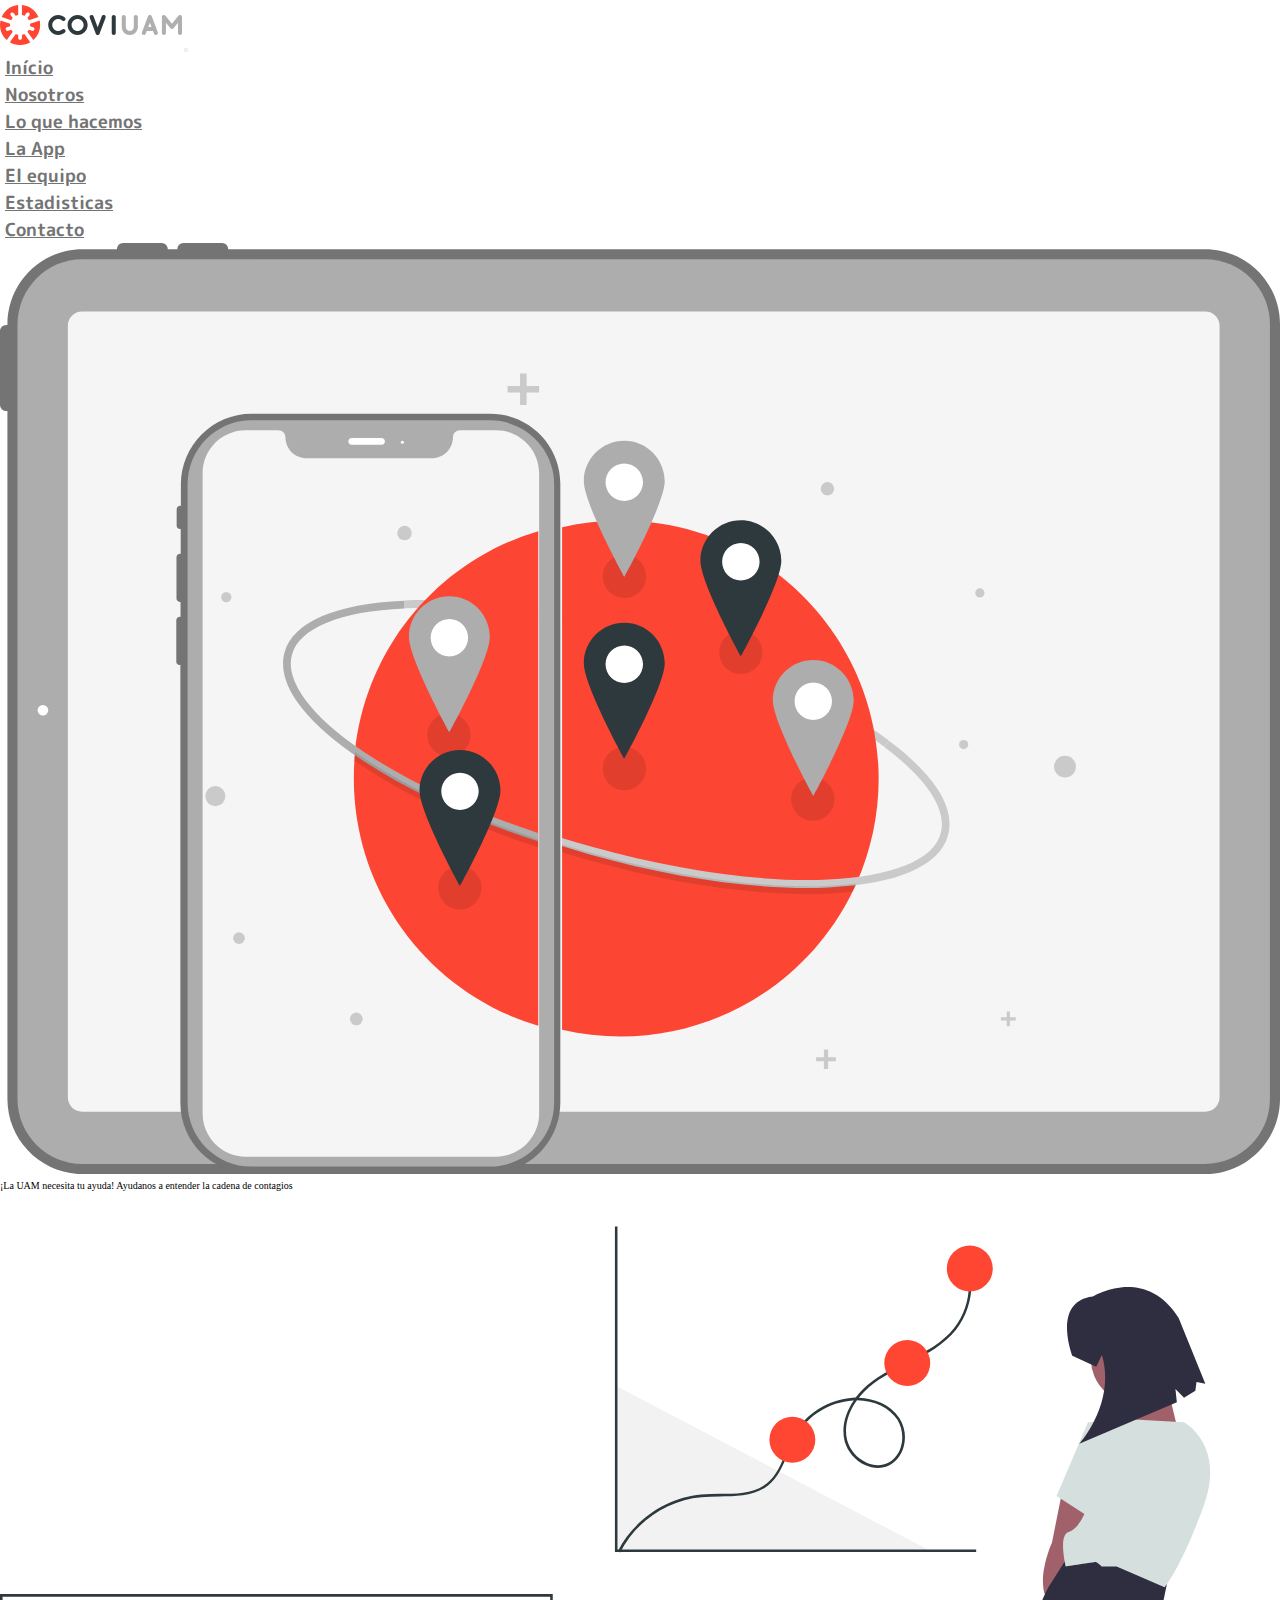
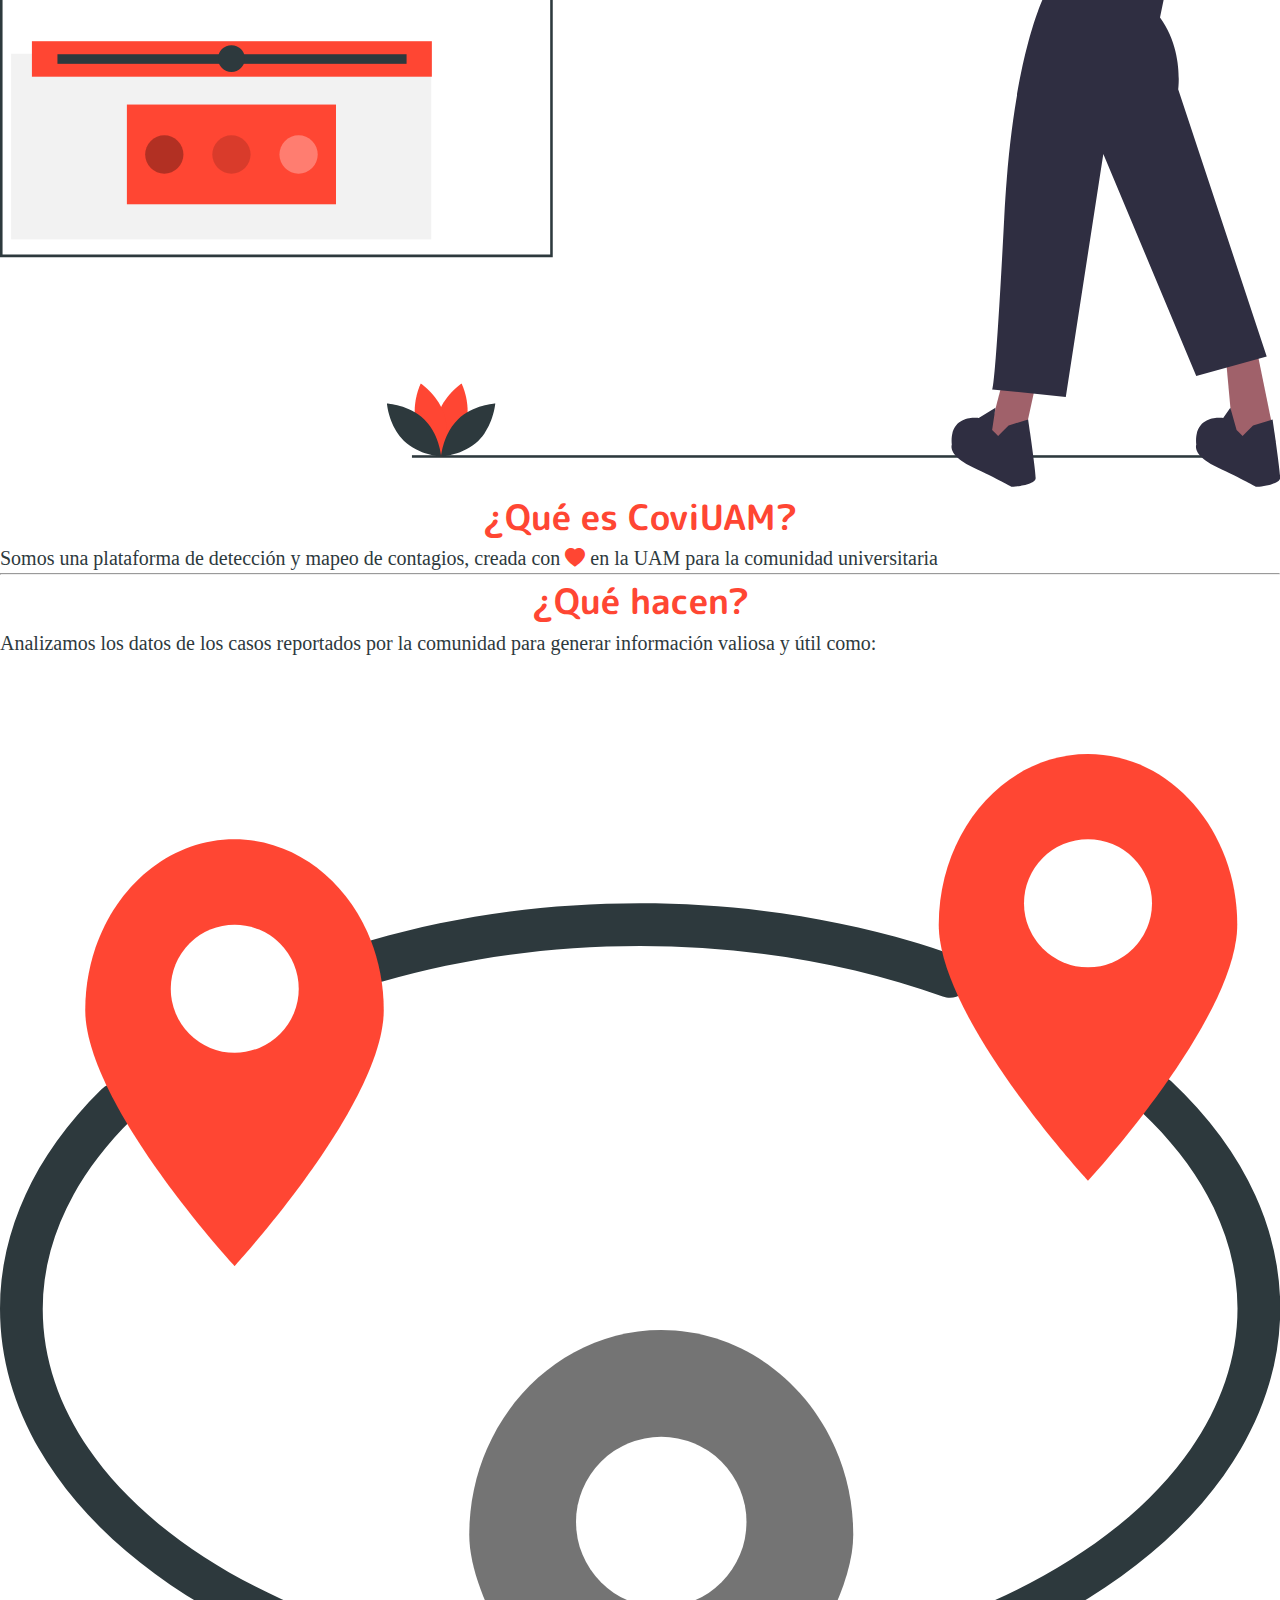
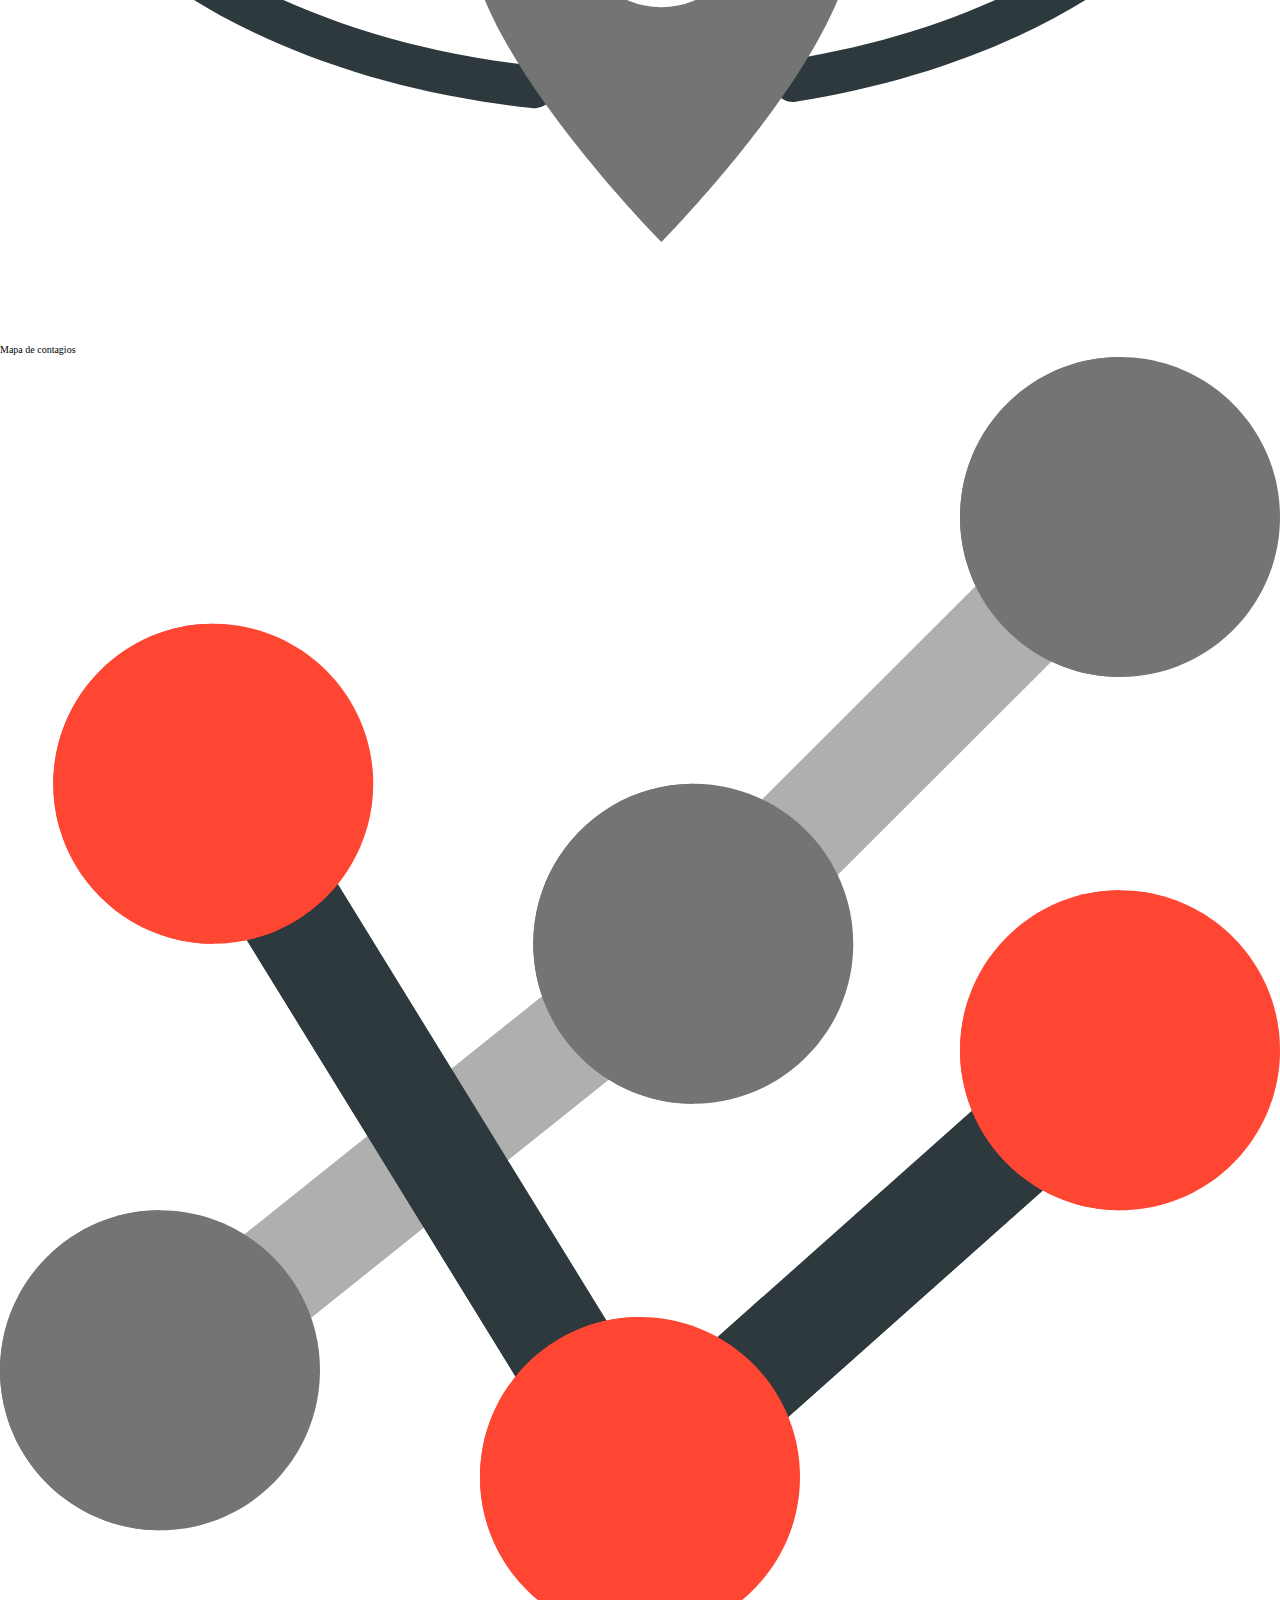
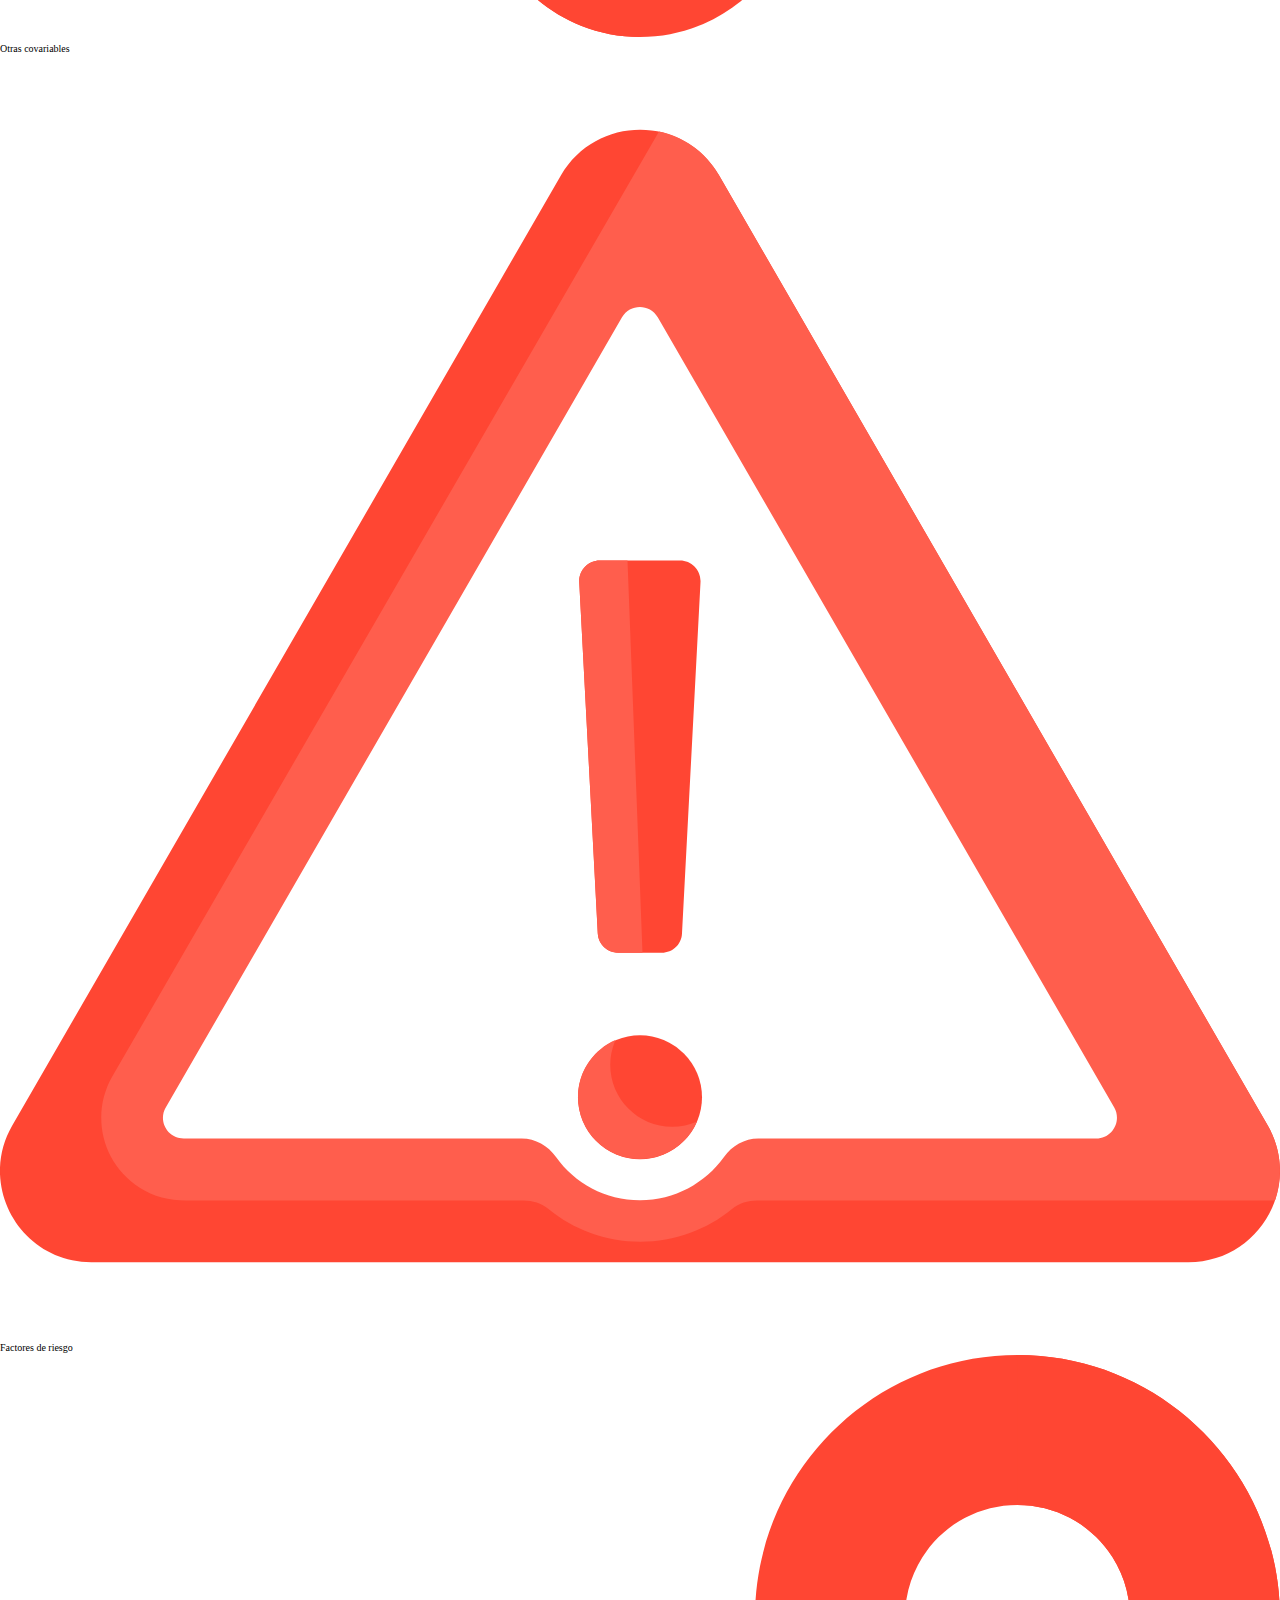
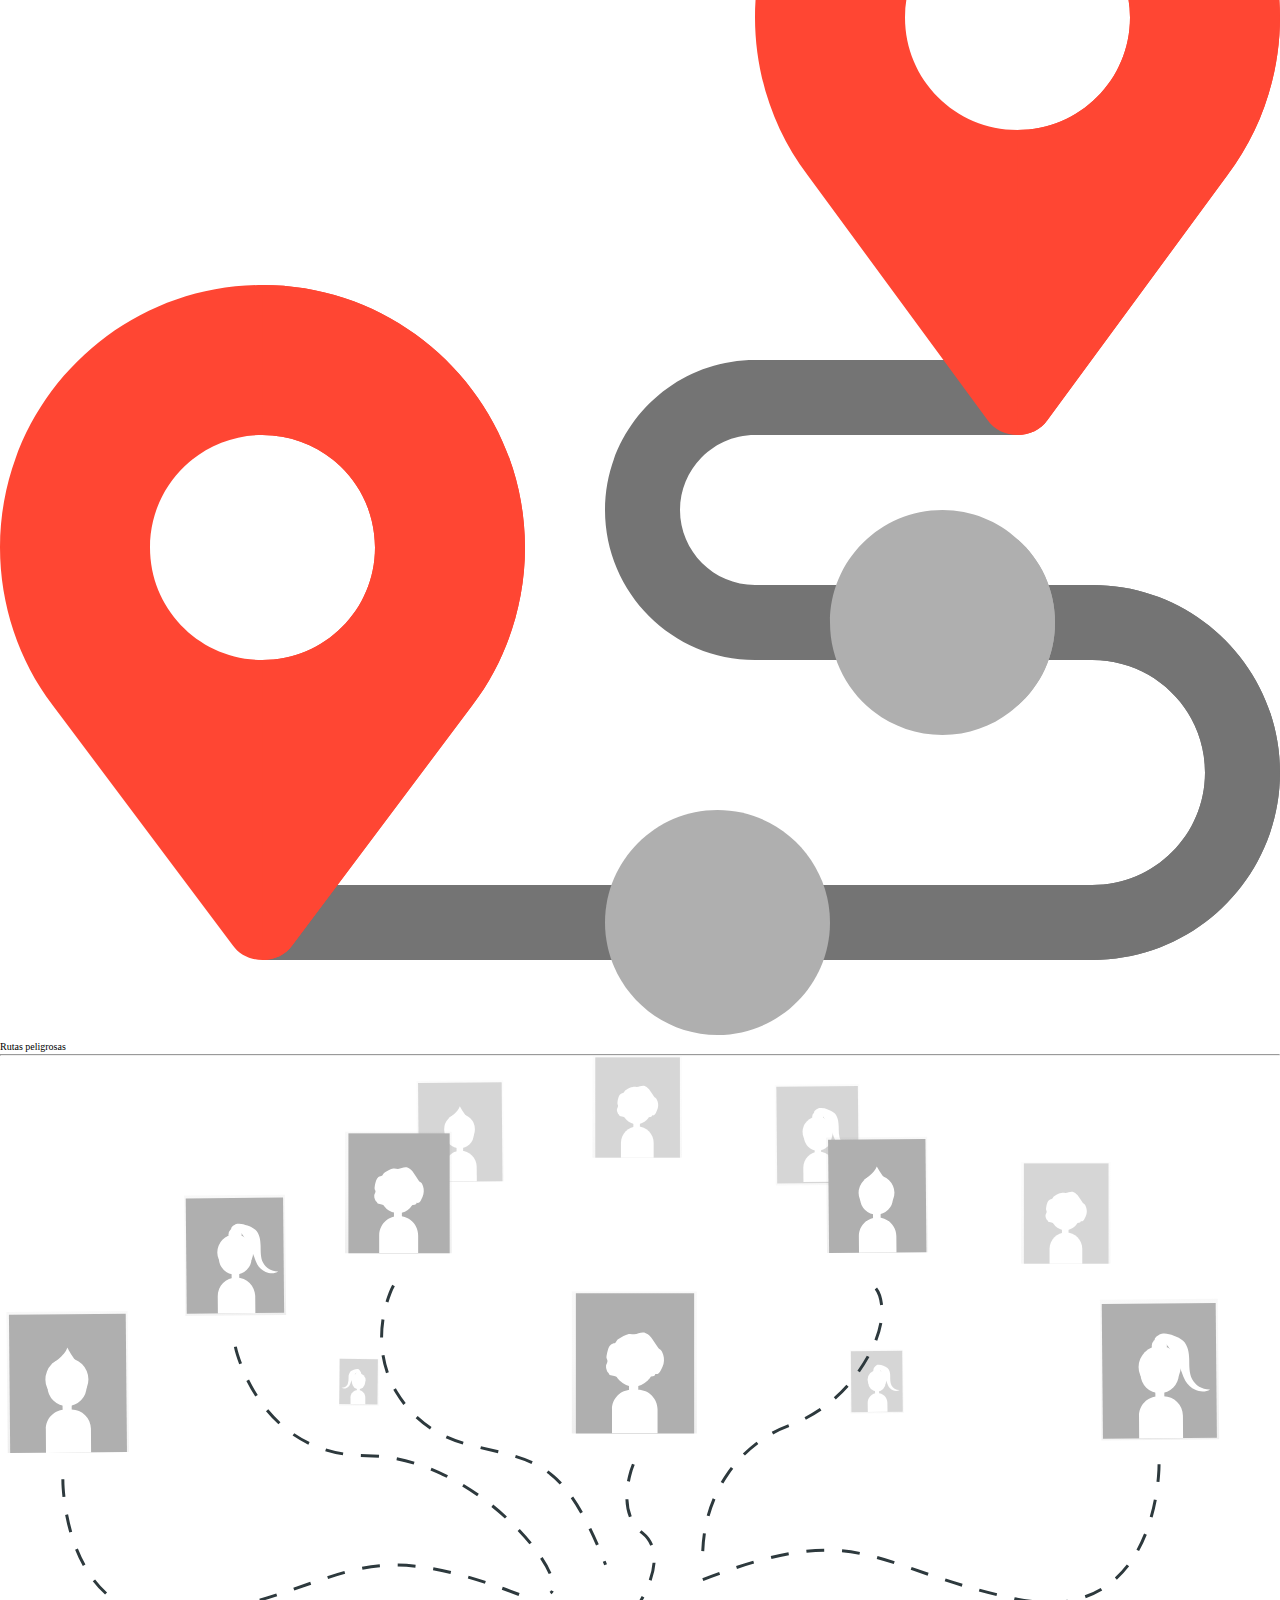
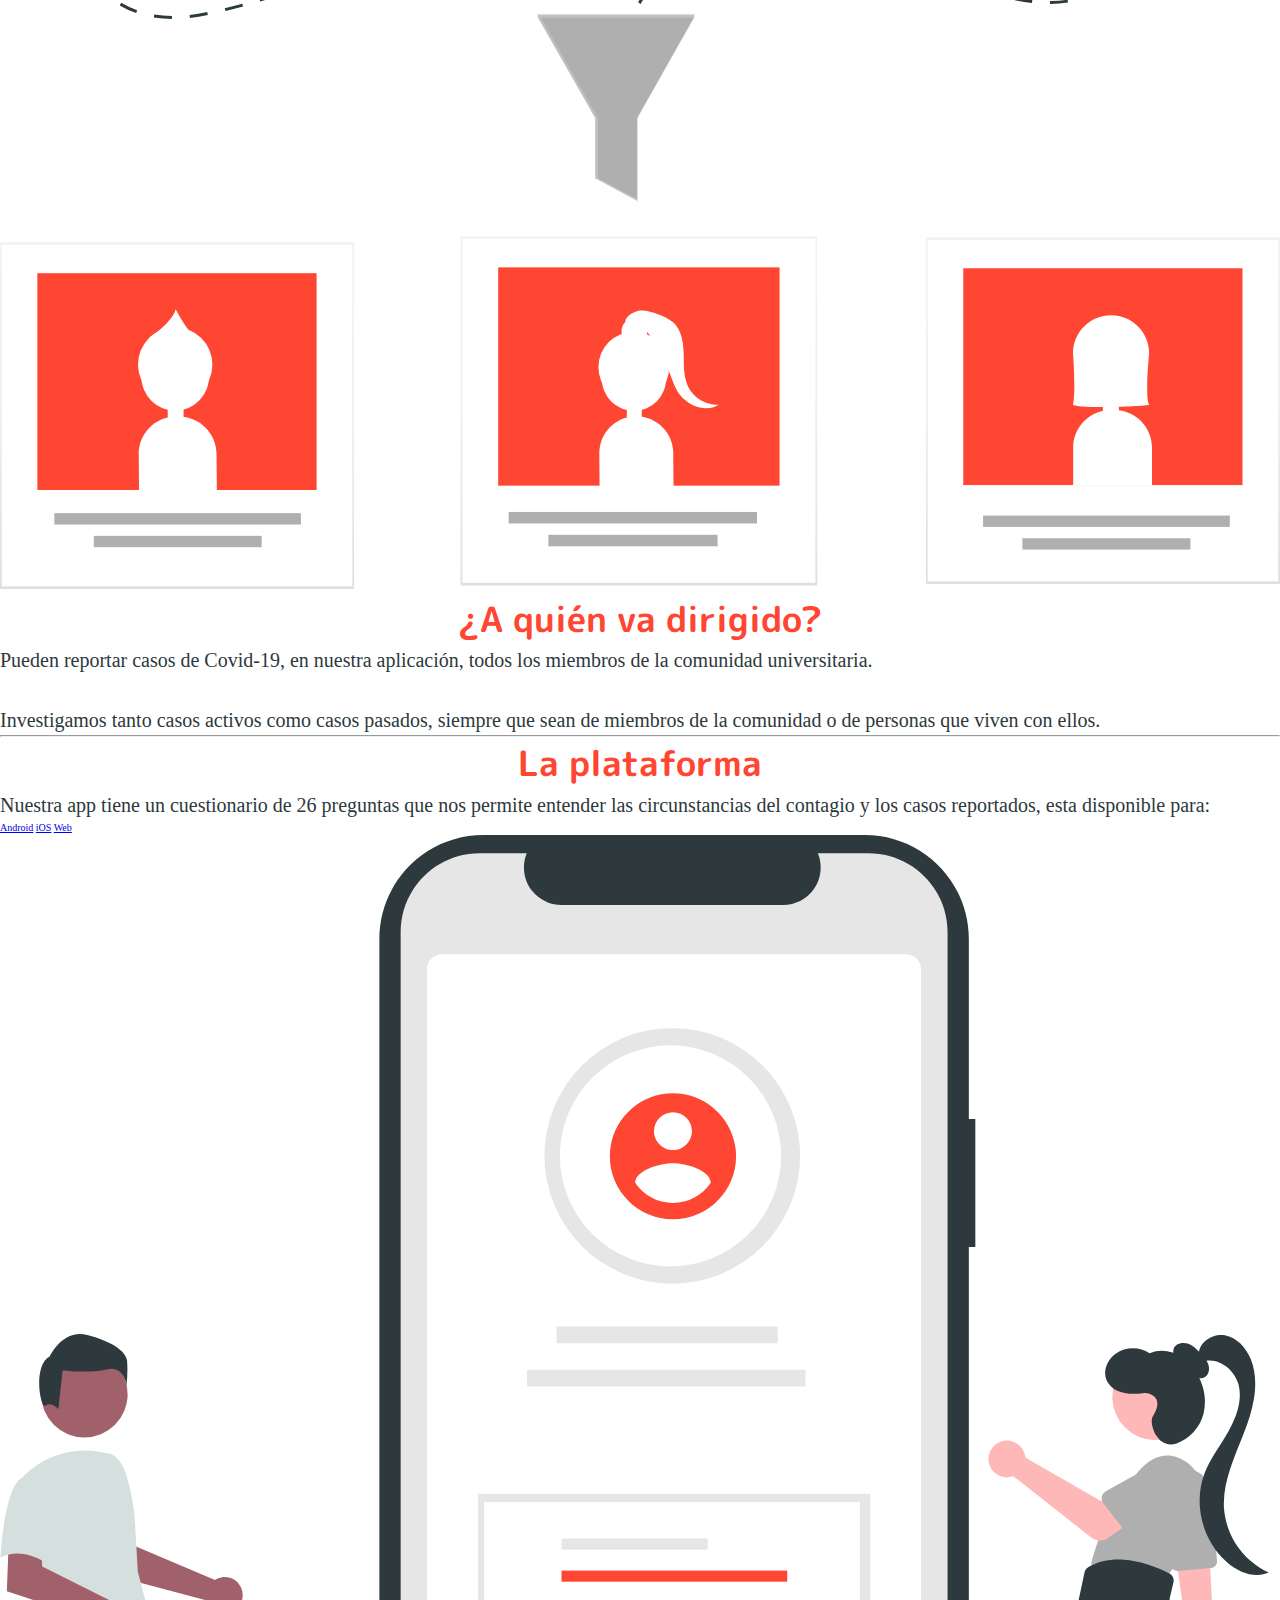
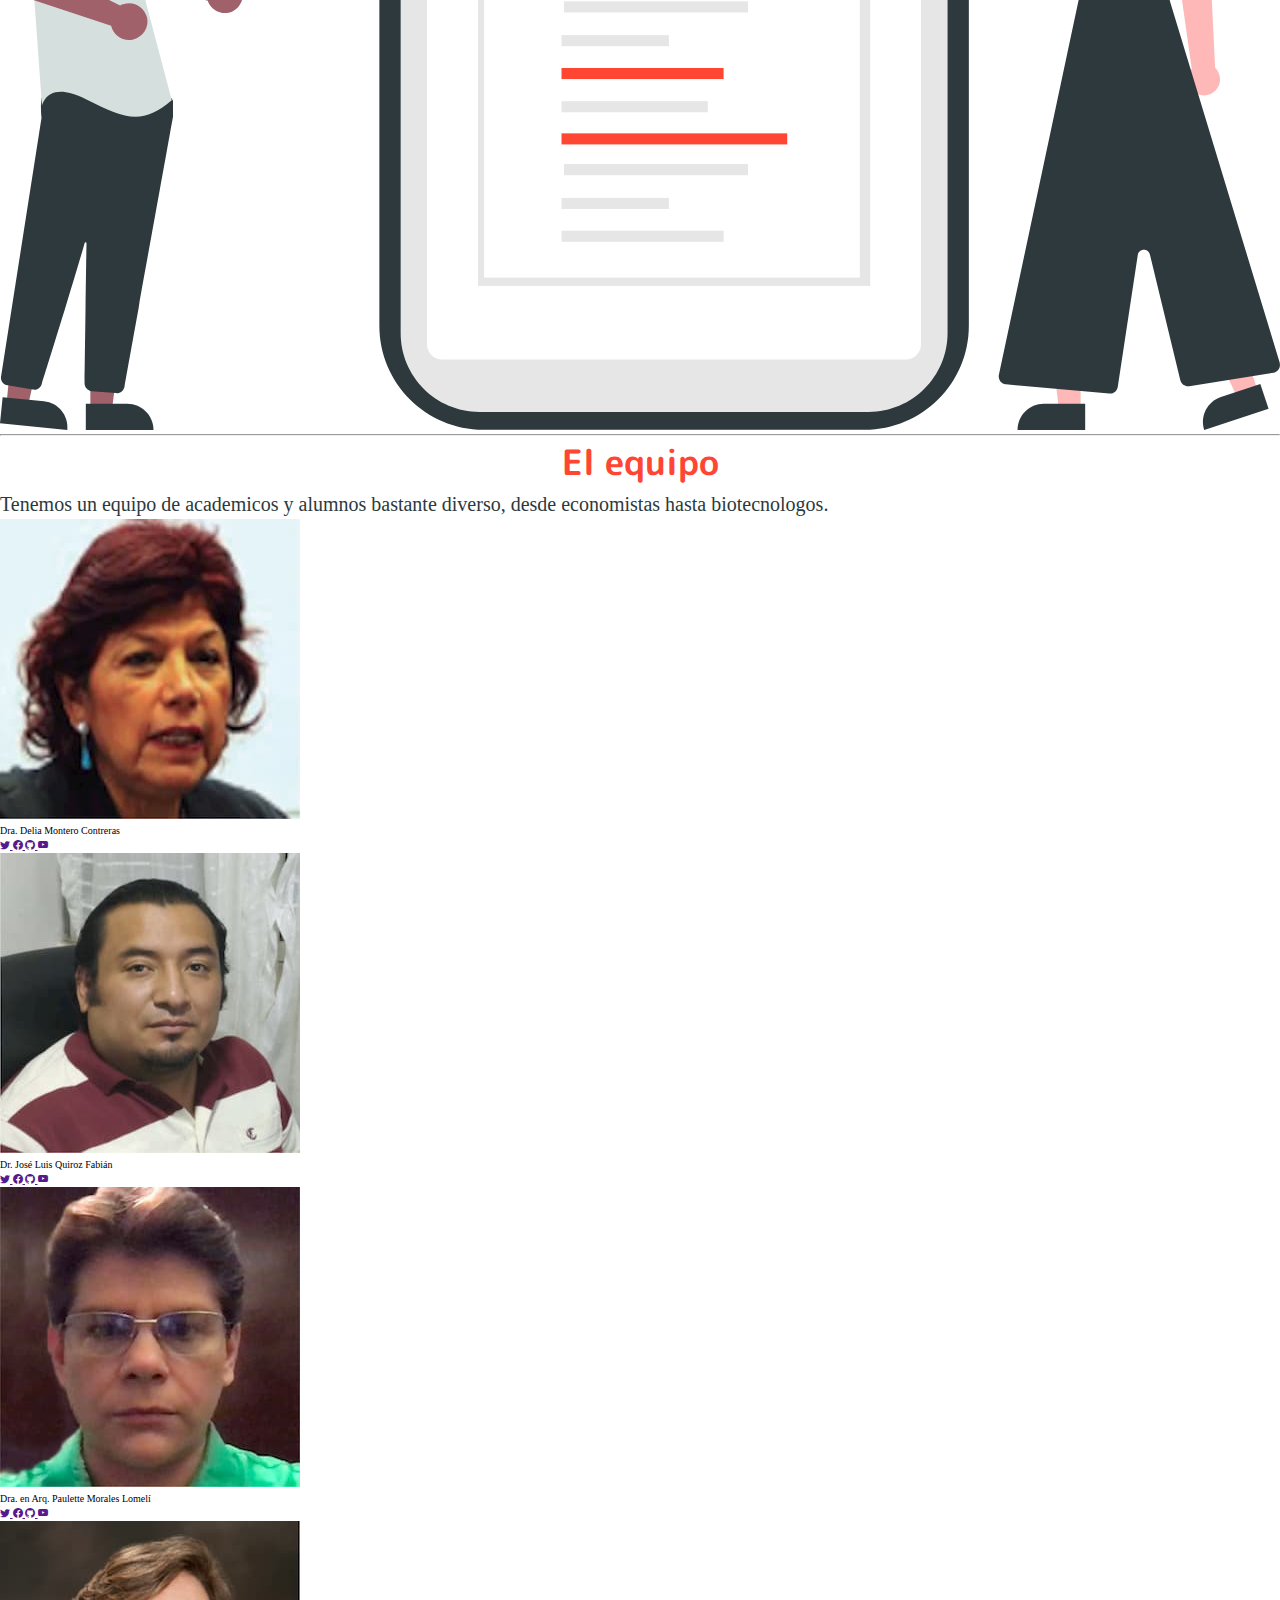
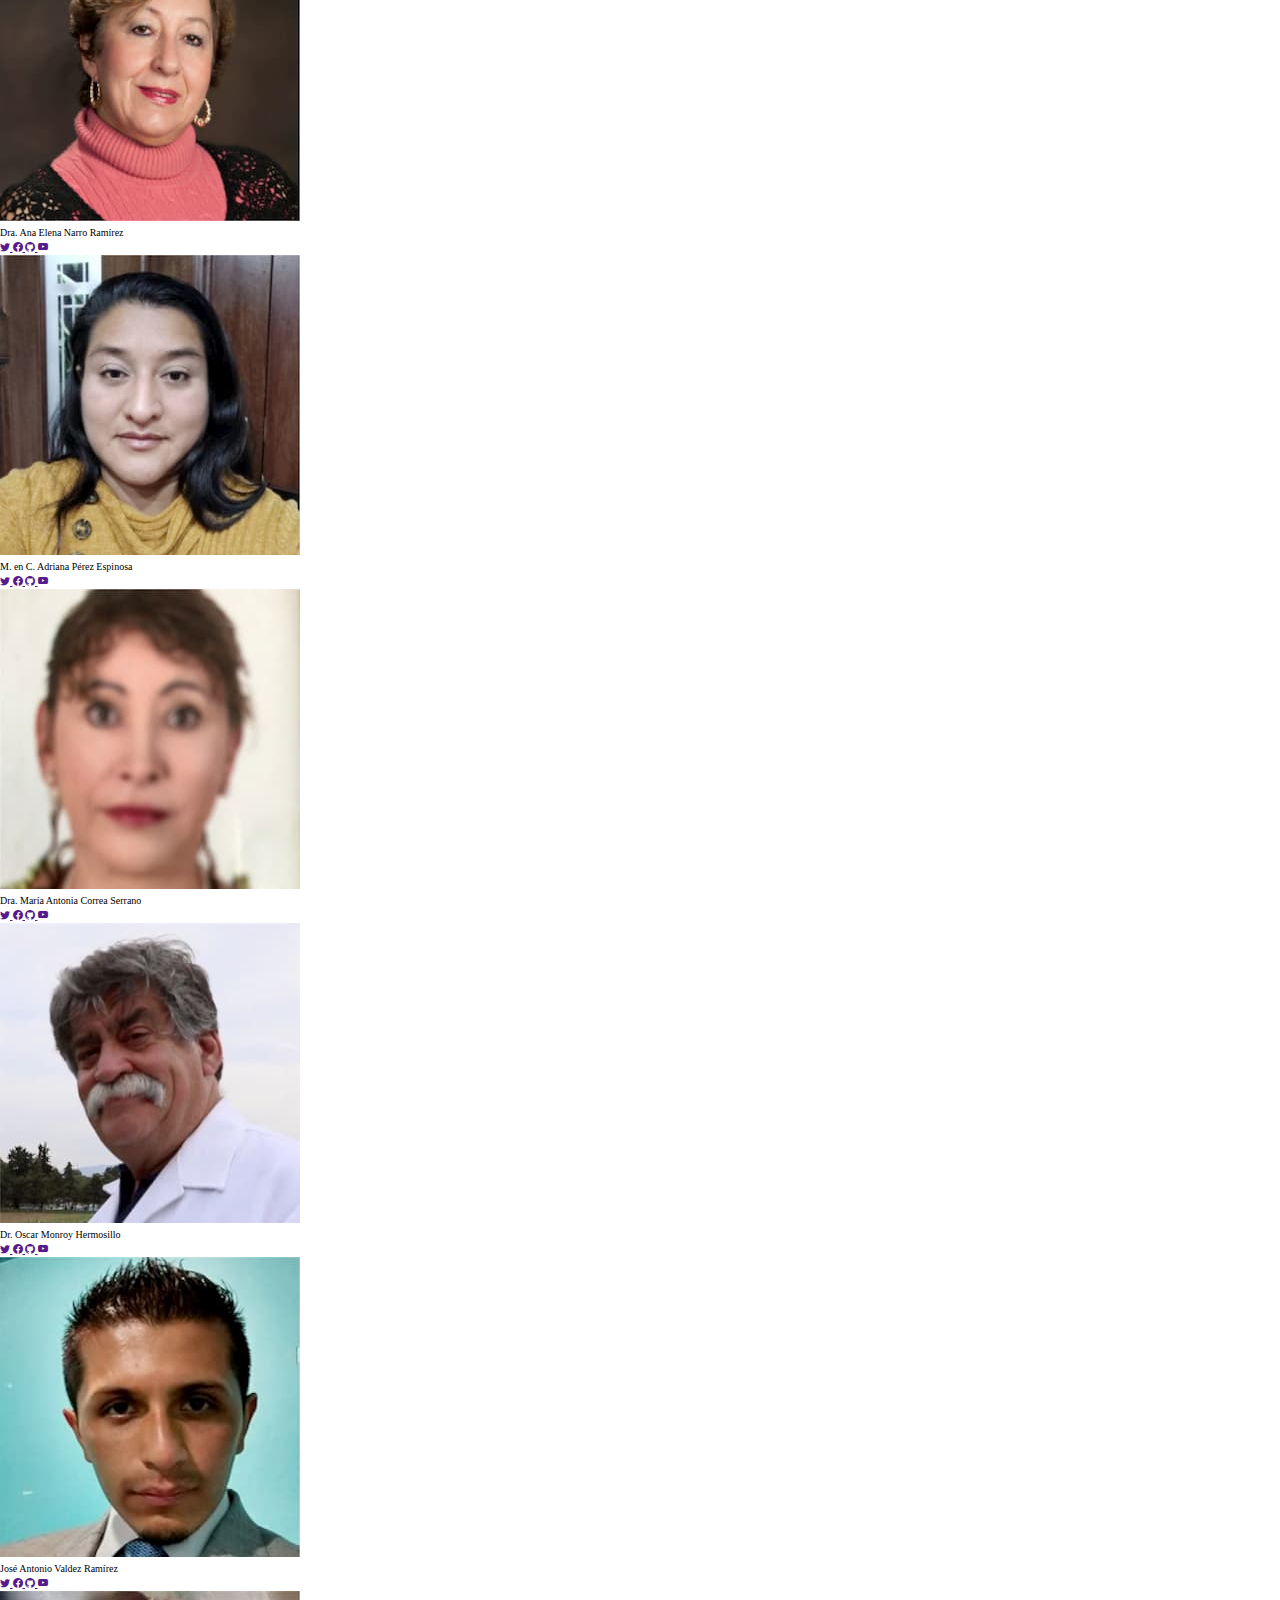
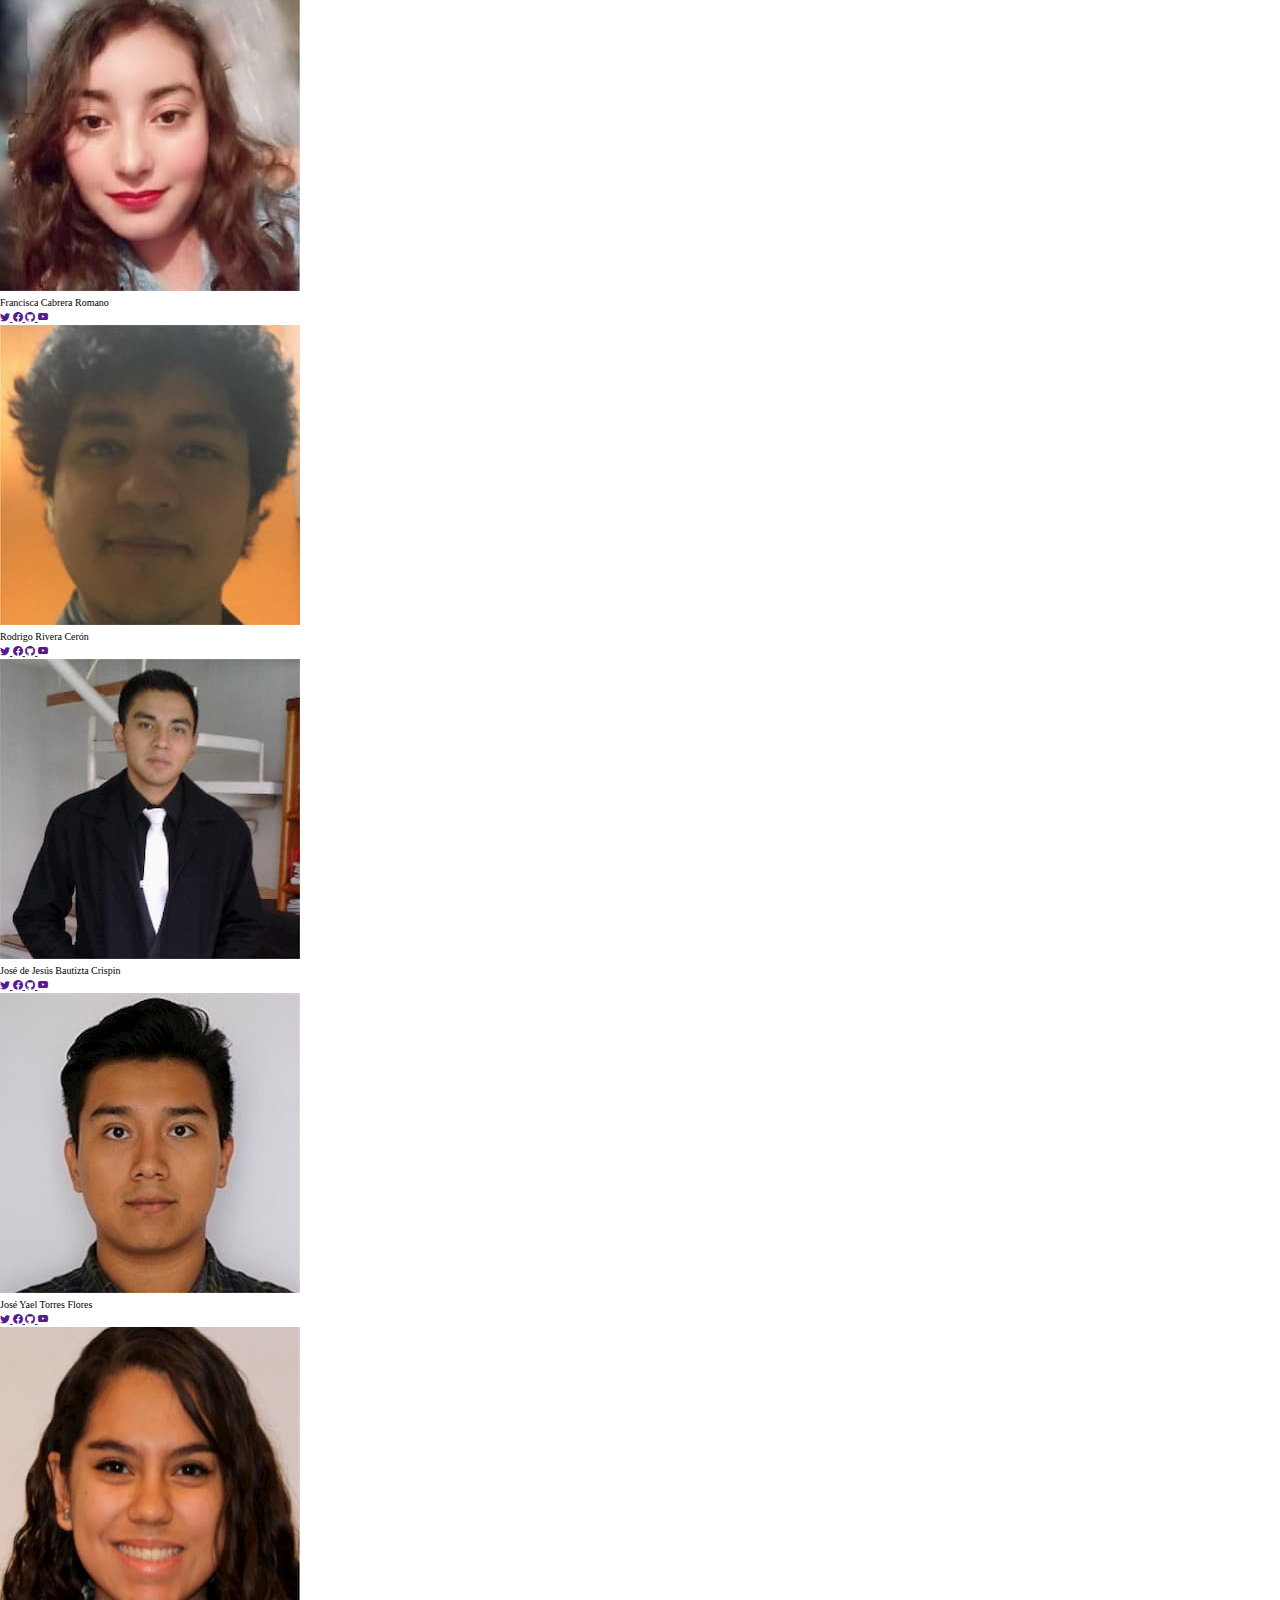
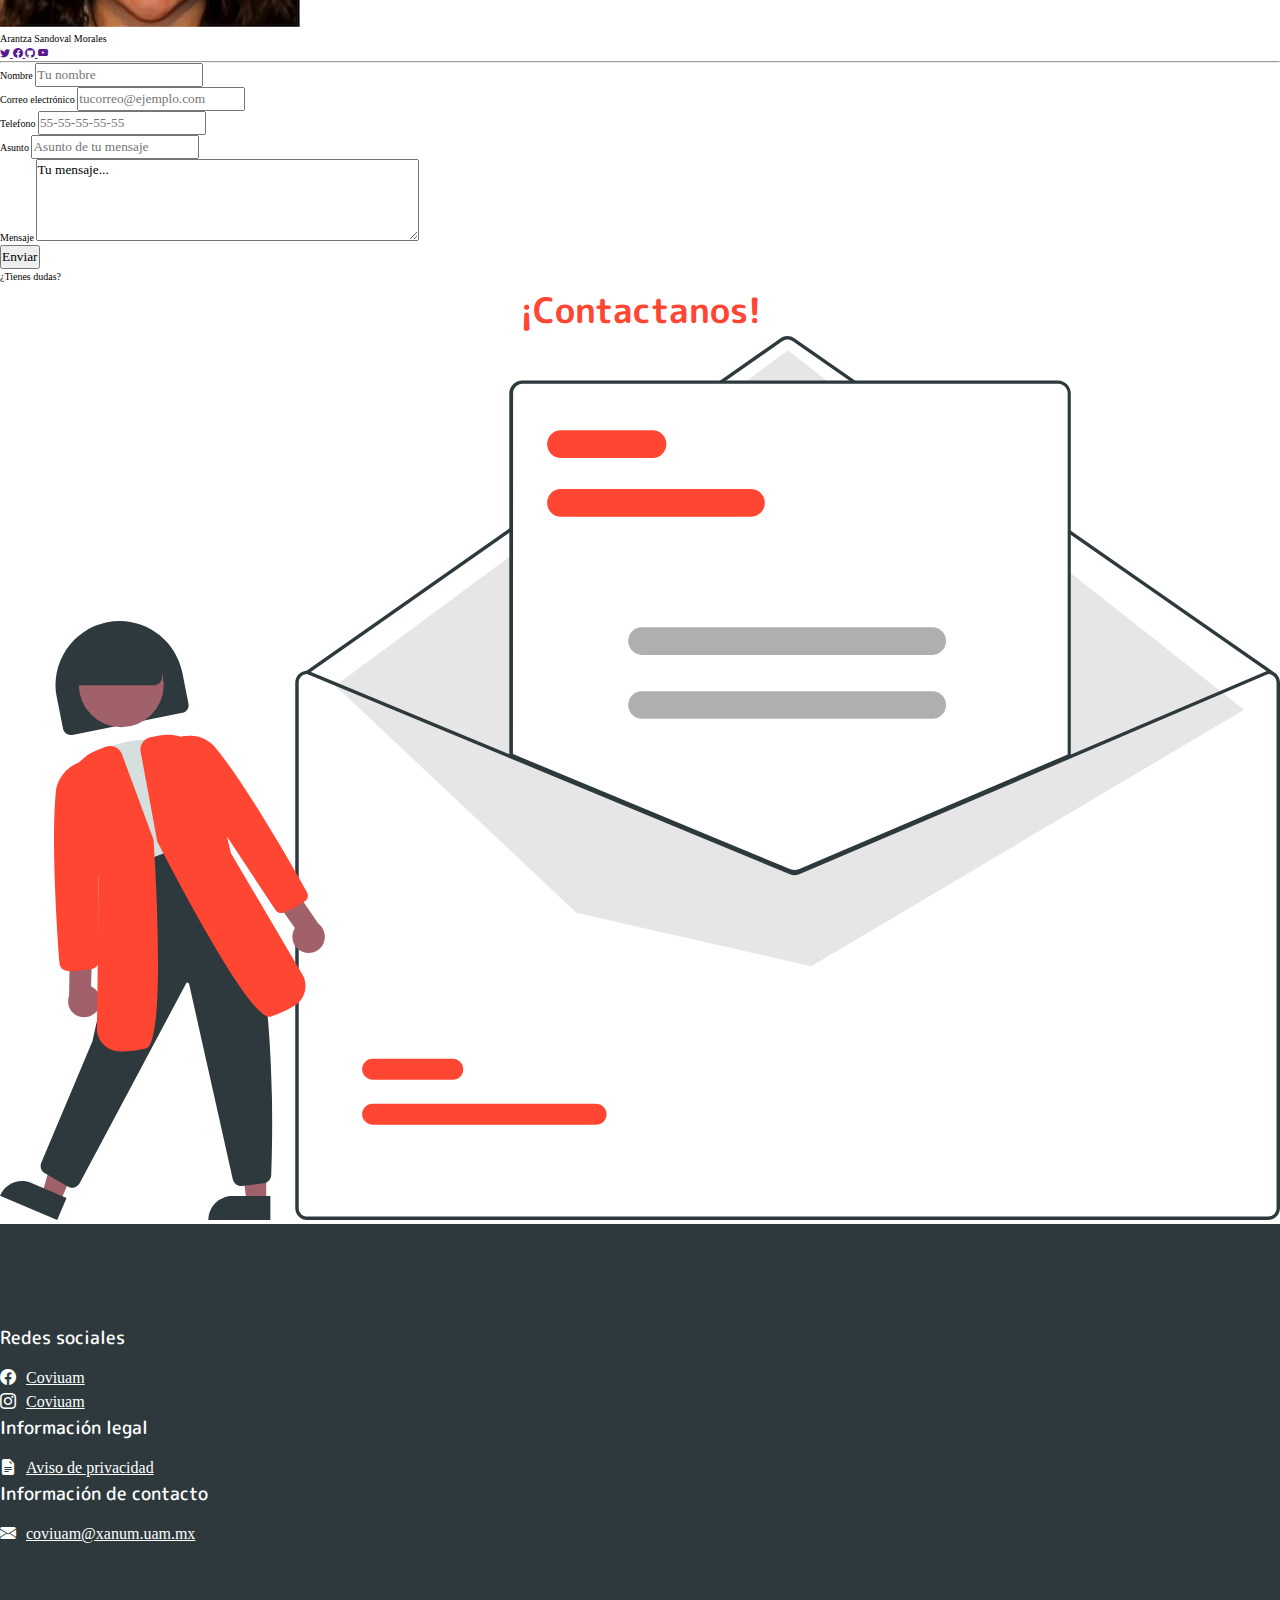
==== commit b9252676: "Sitio terminado" ====
--- a/index.html
+++ b/index.html
@@ -251,7 +251,7 @@
                                 Dra. Delia Montero Contreras
                             </span>
                             <span class="team-member-description">
-                                Doctora en Economia y especialista en temas de agua en México
+                                
                             </span>
                             <div class="team-member-social-media-wrapper">
                                 <a href="" class="team-member-social-media-link">
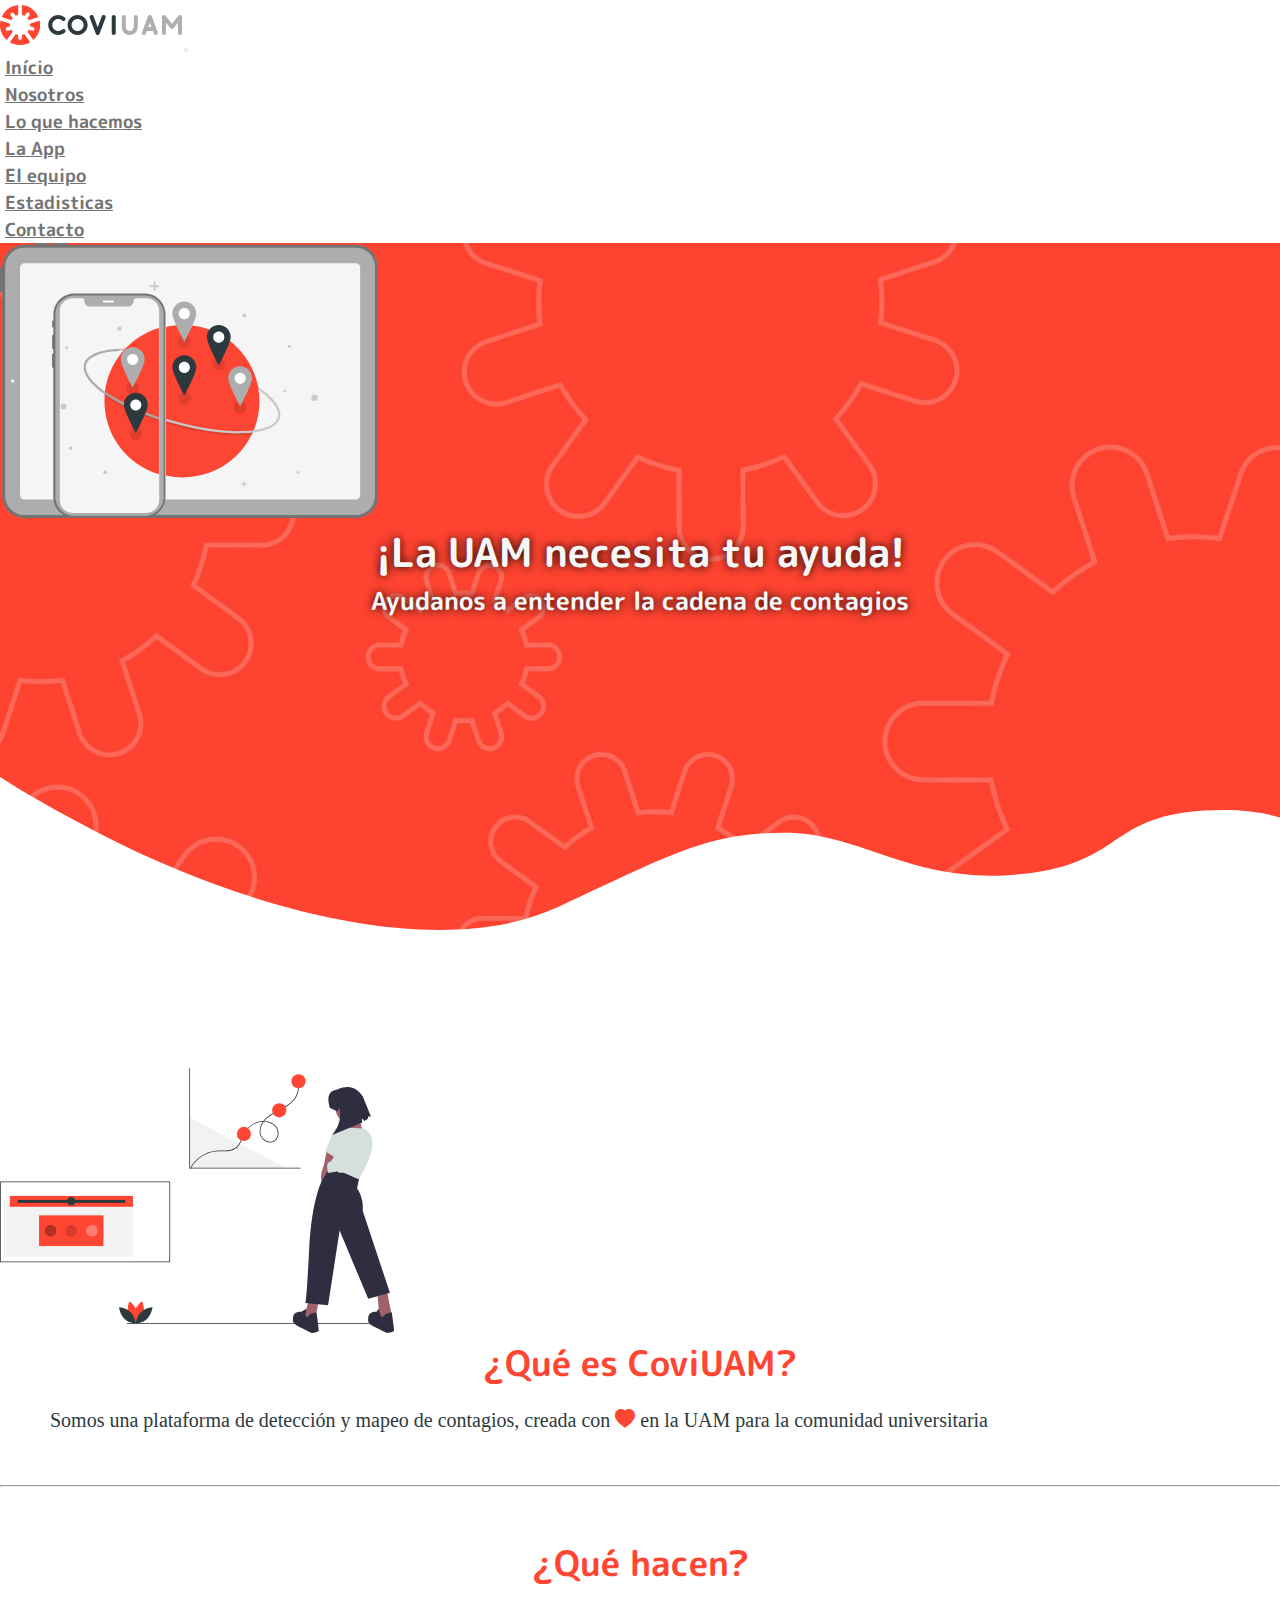
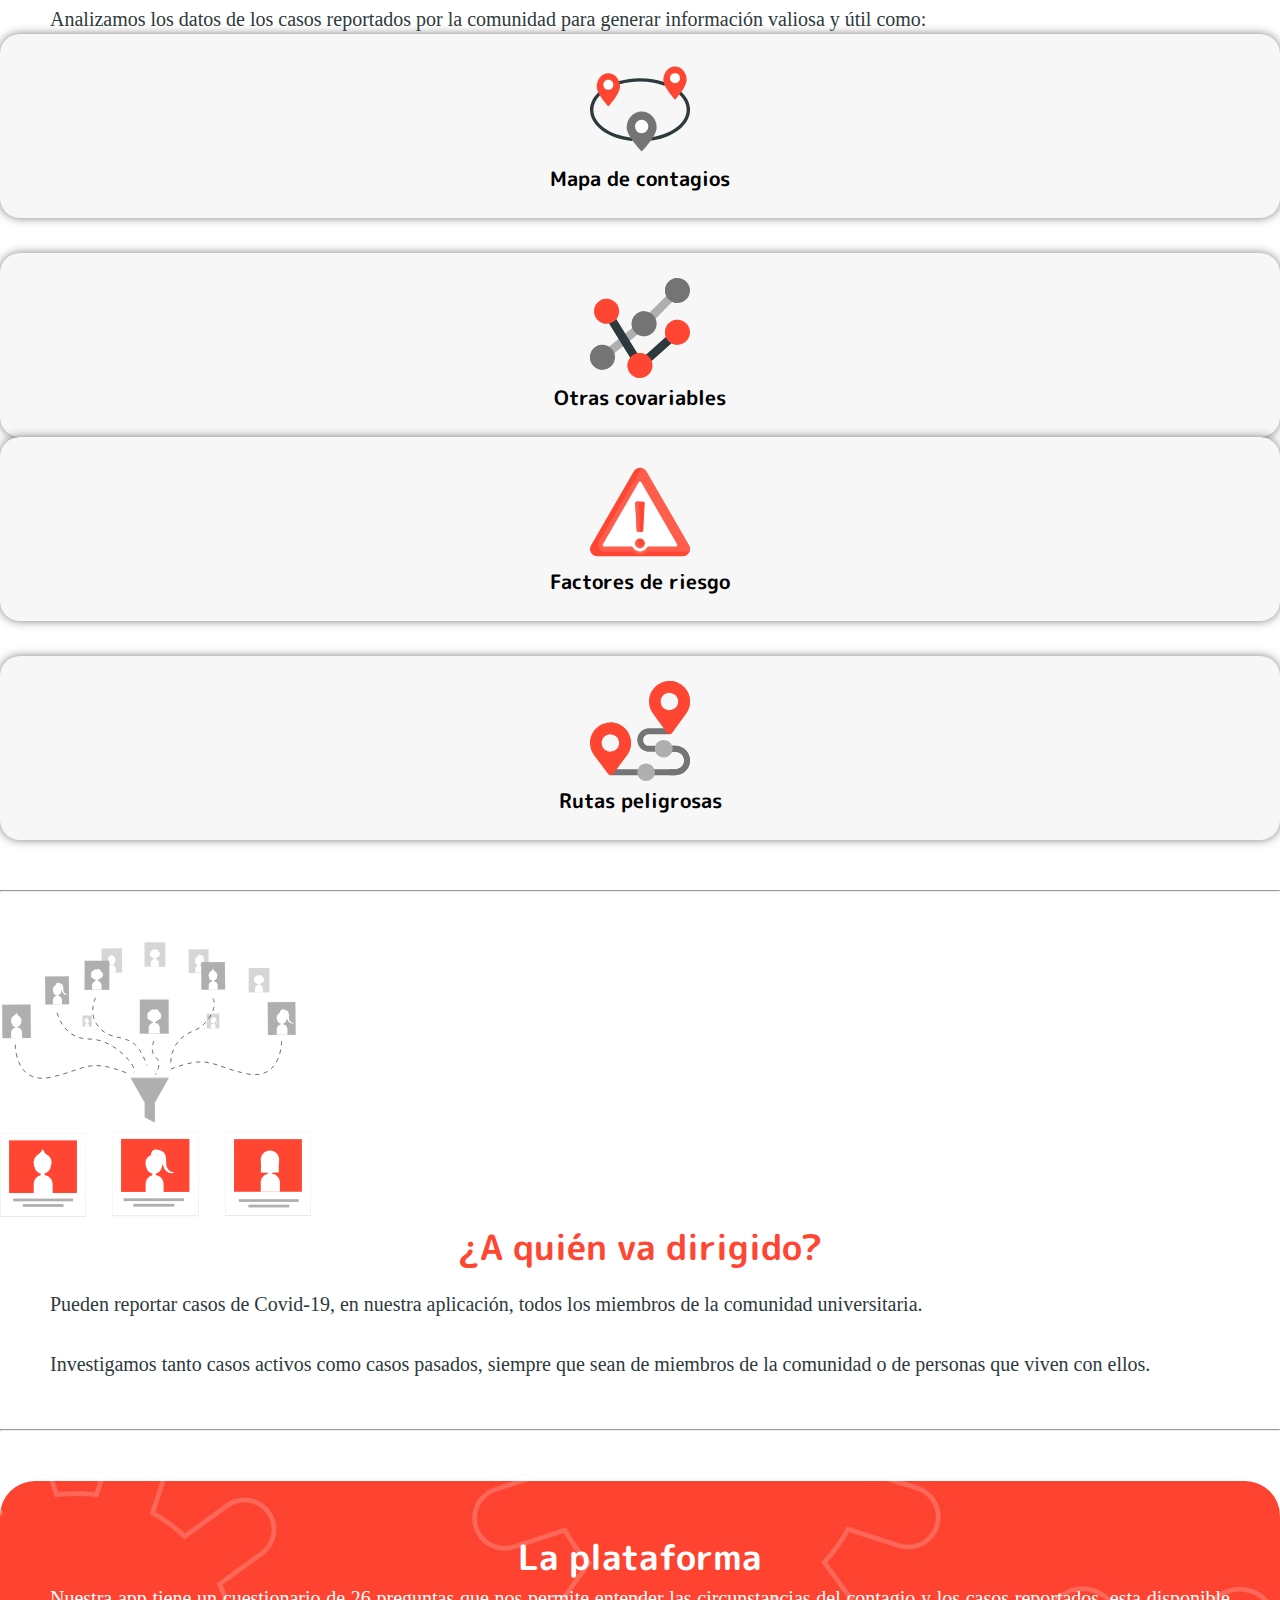
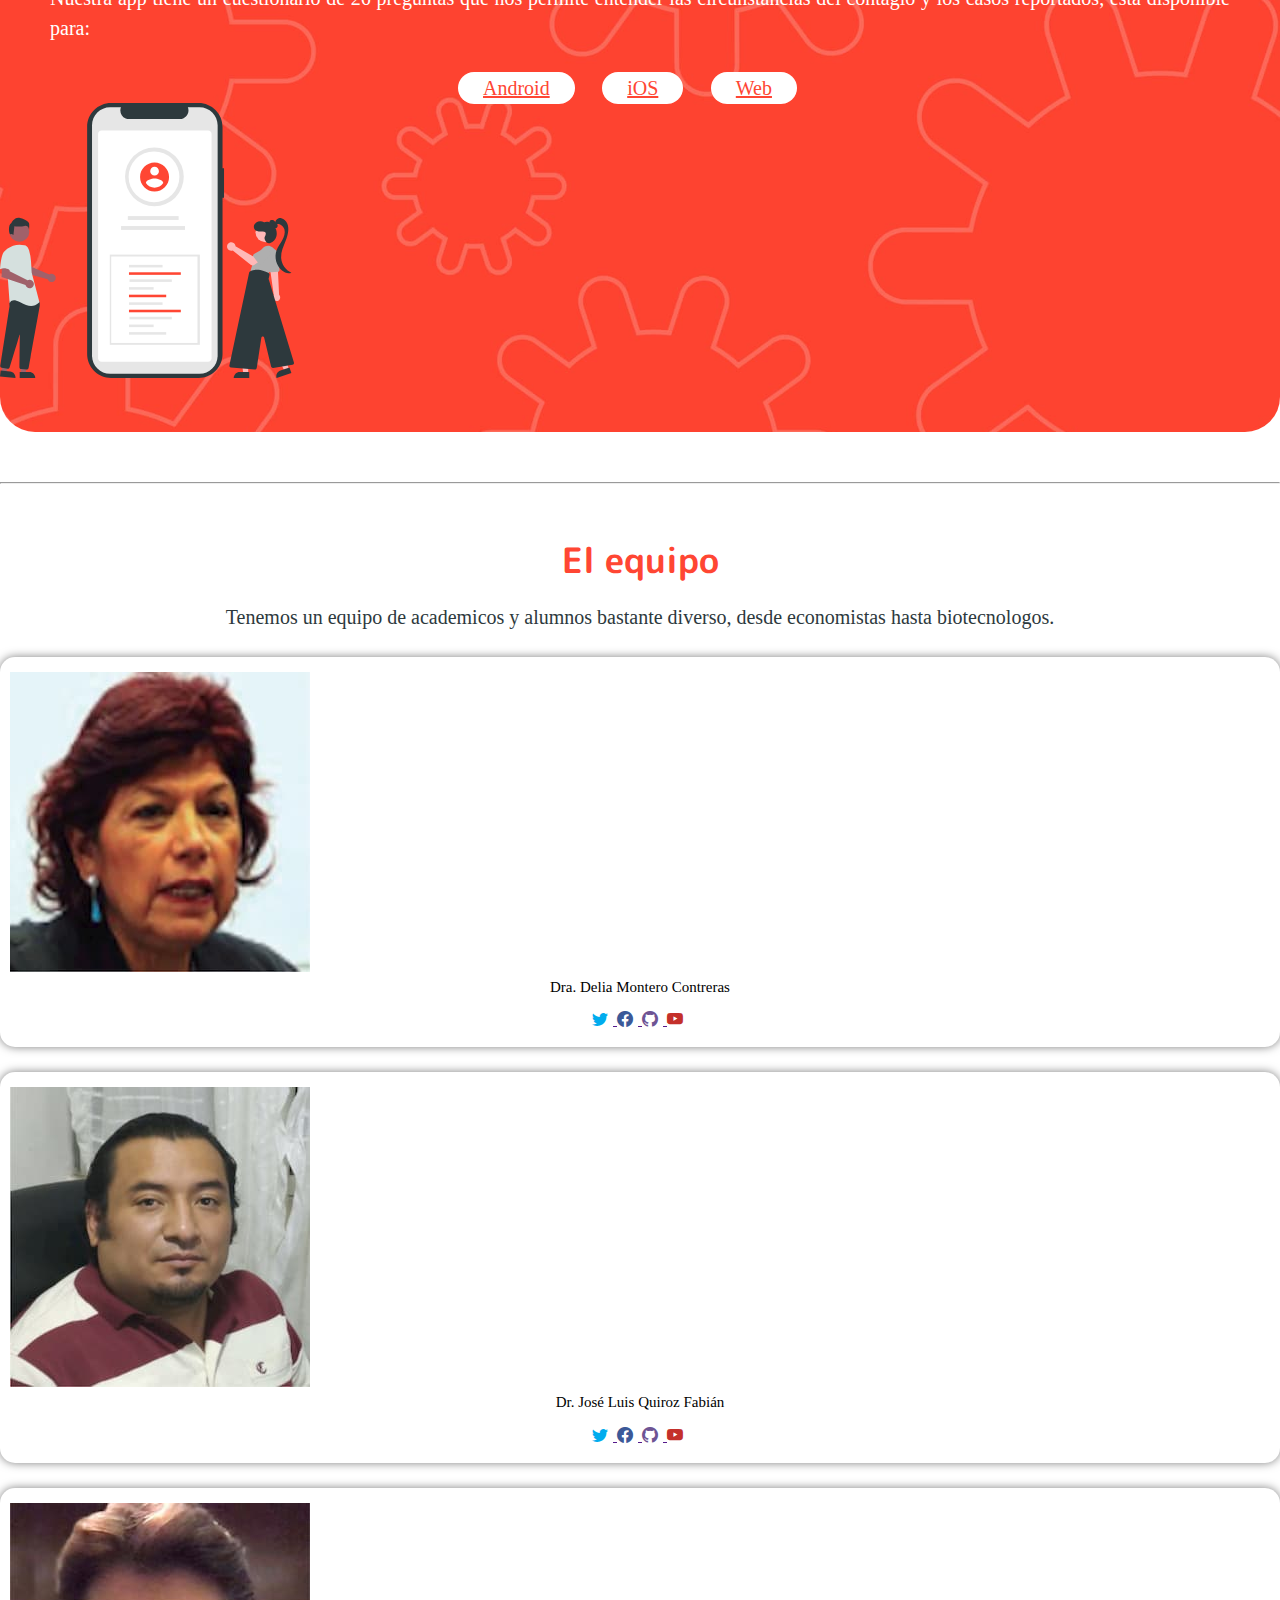
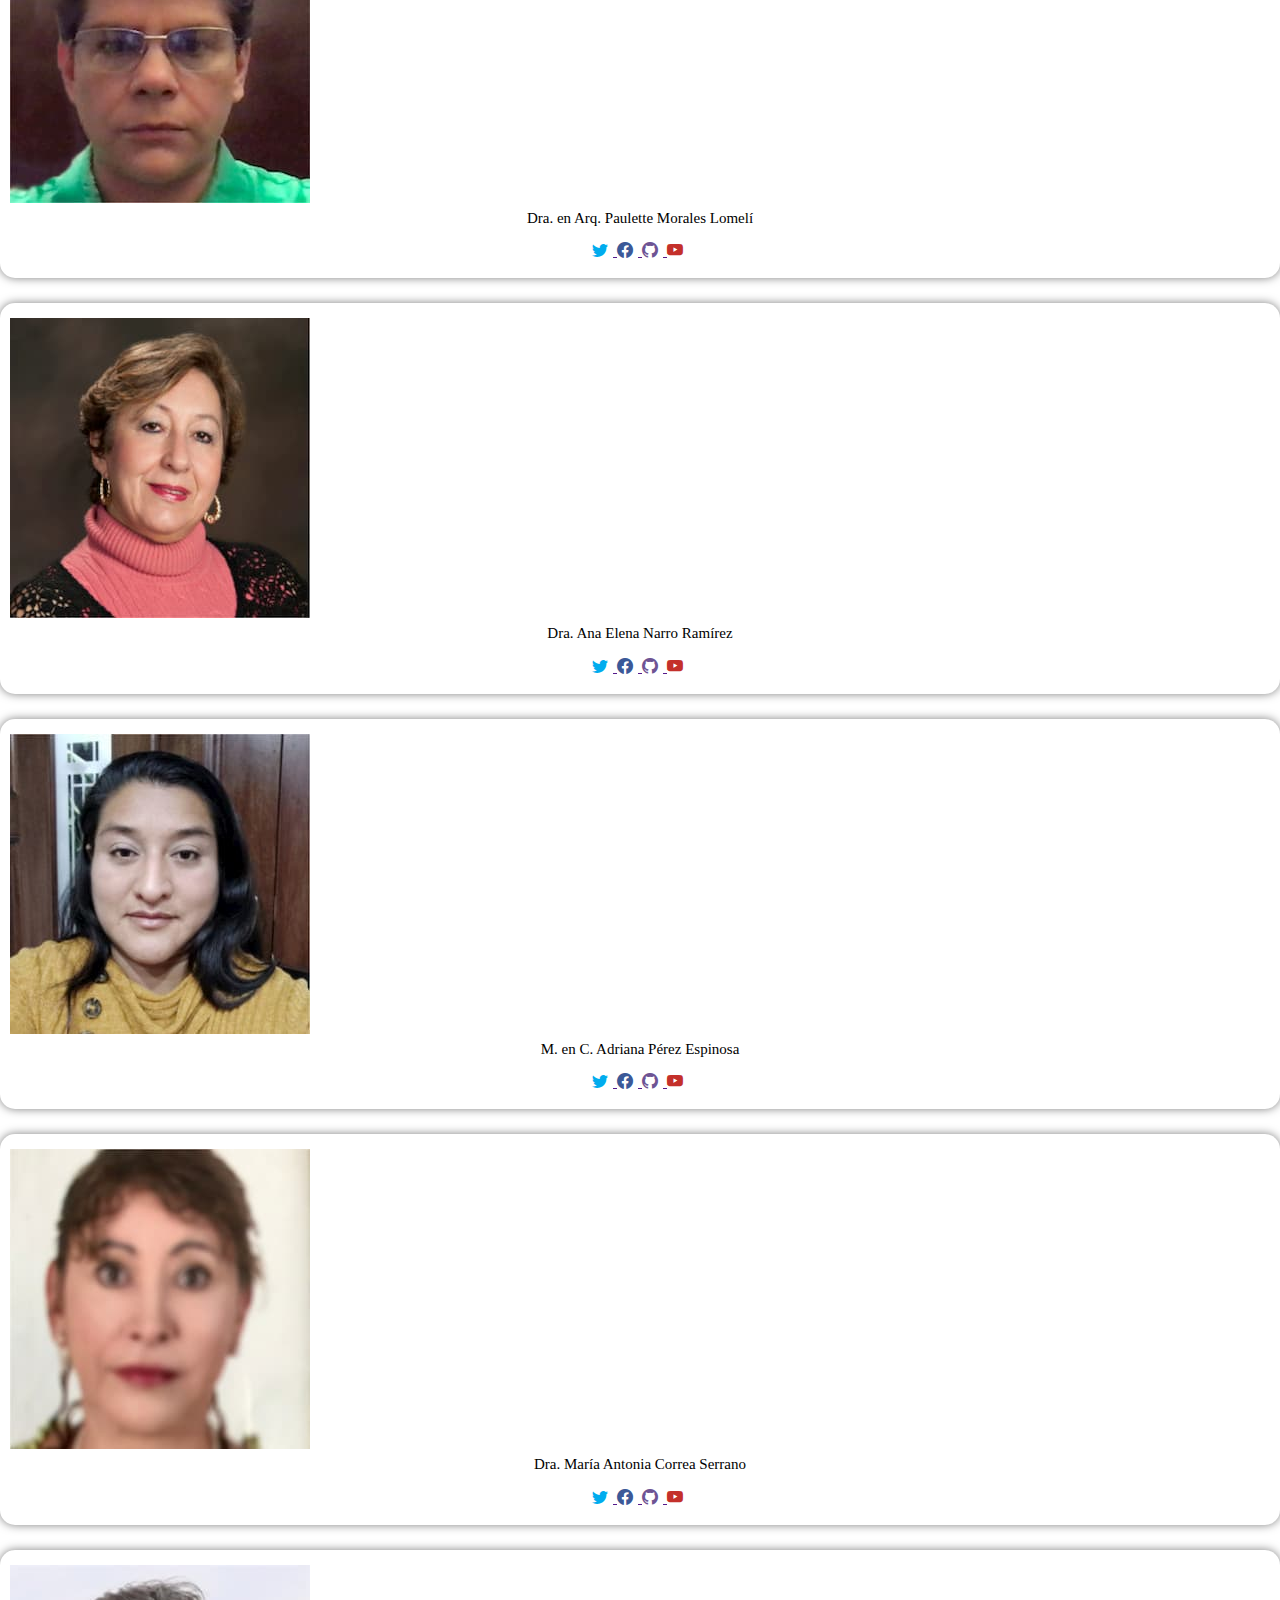
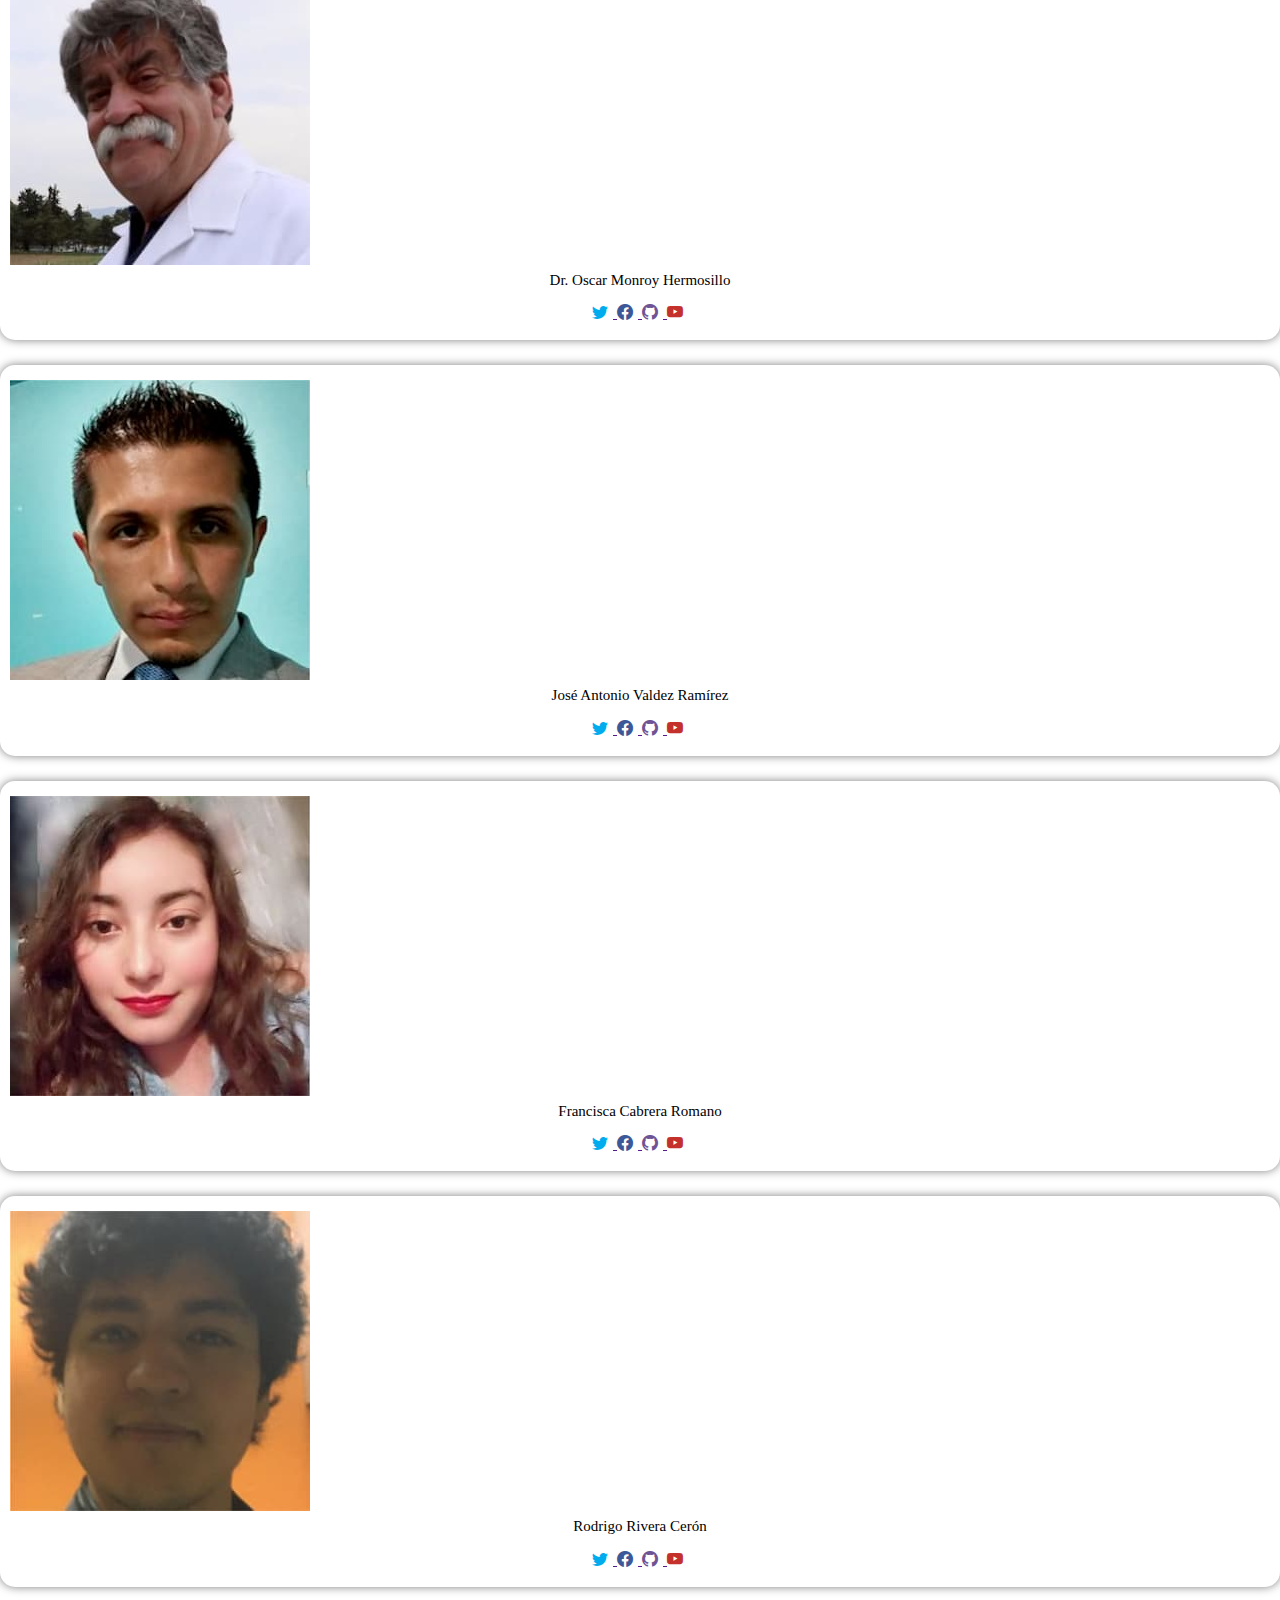
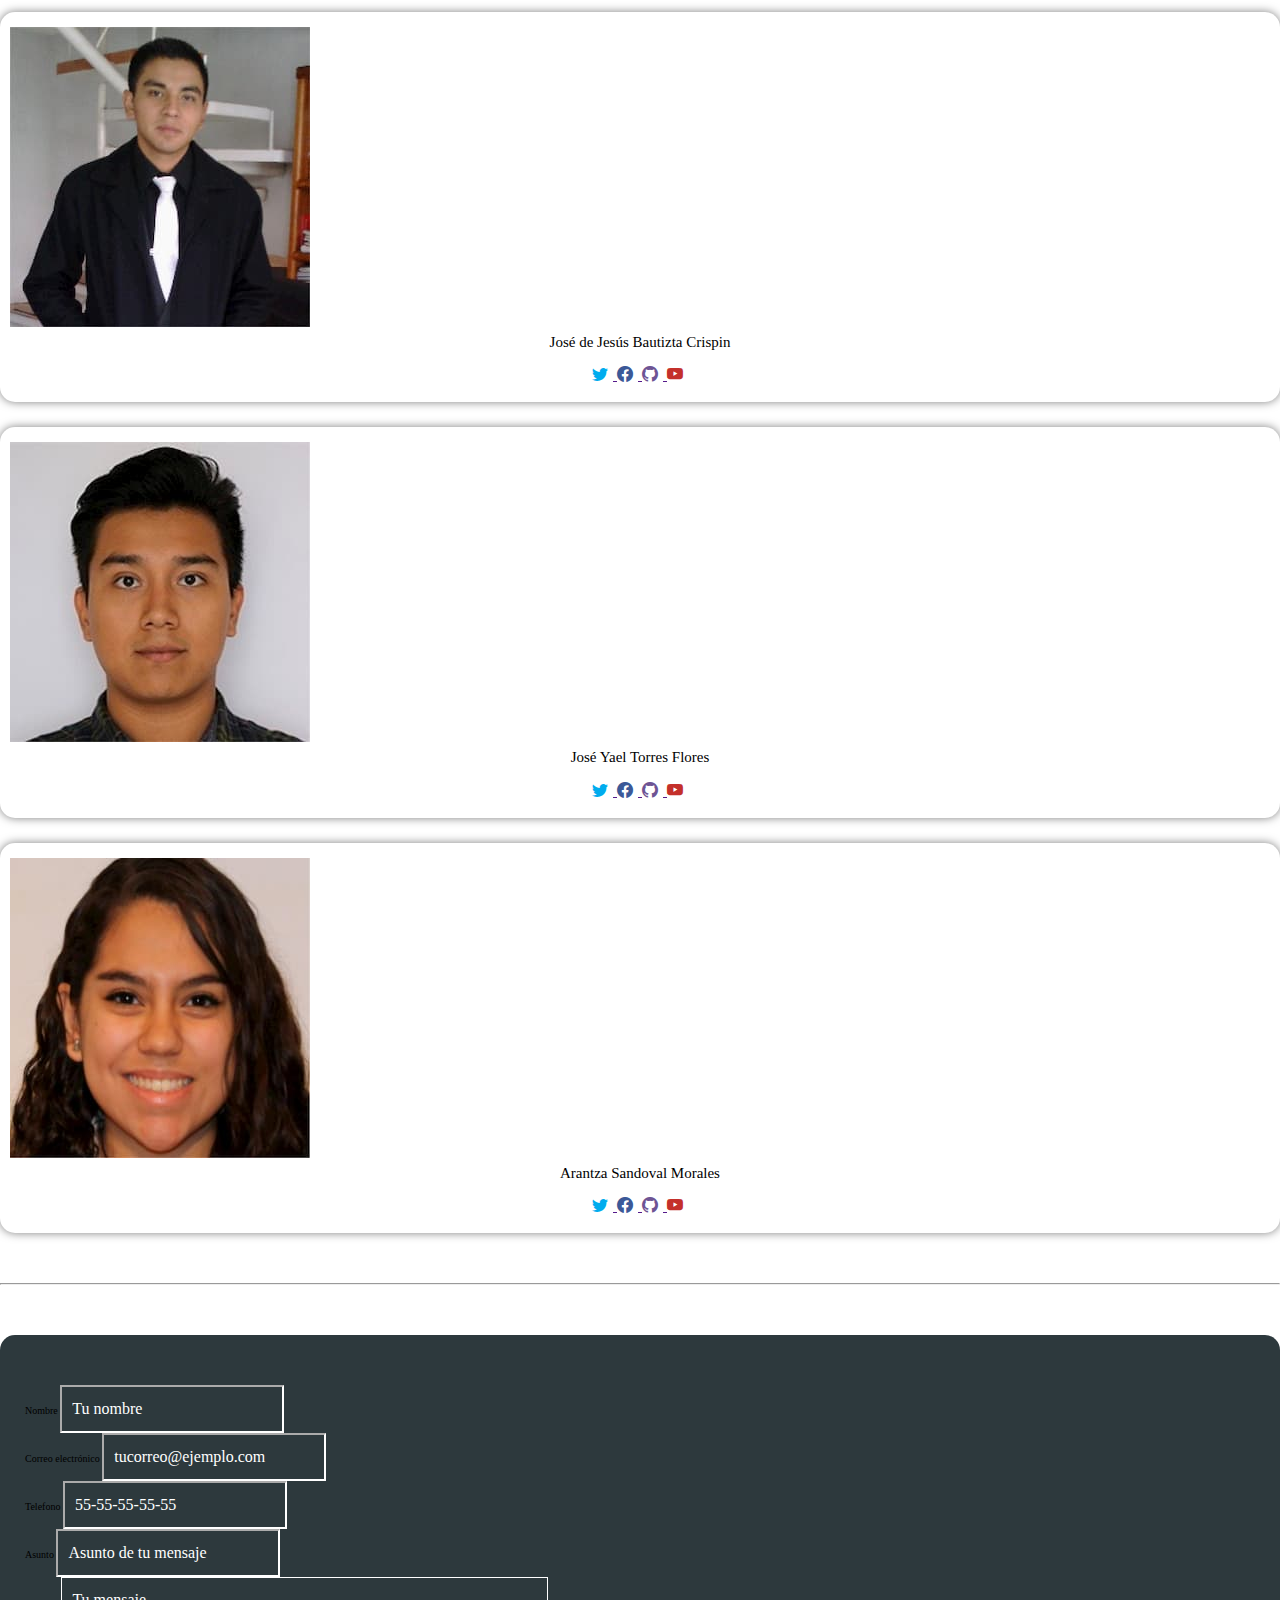
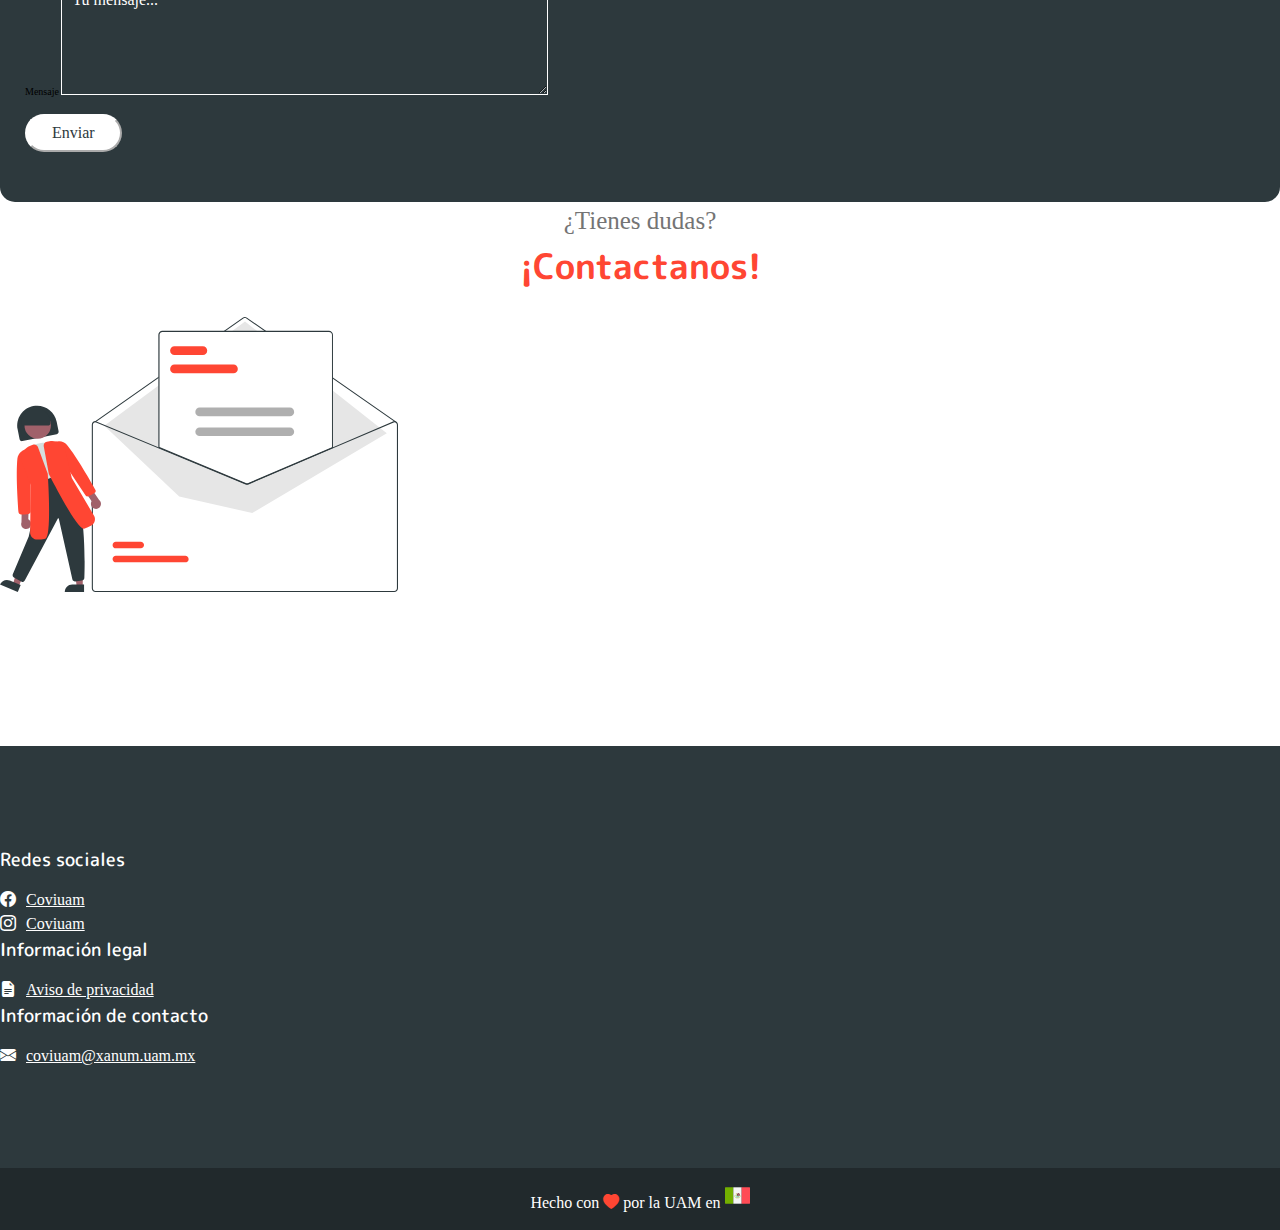
==== commit 3b6d1646: "renombrado css index" ====
--- a/index.html
+++ b/index.html
@@ -7,19 +7,11 @@
     <title>CoviUAM - Inicio</title>
     <link rel="icon" href="assets/svg/favicon.svg">
     <link rel="stylesheet" href="css/style.css">
-    <link rel="stylesheet" href="css/index.css">
+    <link rel="stylesheet" href="css/home.css">
     <link rel="stylesheet" href="https://cdn.jsdelivr.net/npm/bootstrap@4.6.0/dist/css/bootstrap.min.css" integrity="sha384-B0vP5xmATw1+K9KRQjQERJvTumQW0nPEzvF6L/Z6nronJ3oUOFUFpCjEUQouq2+l" crossorigin="anonymous">
     <link rel="preconnect" href="https://fonts.gstatic.com">
     <link href="https://fonts.googleapis.com/css2?family=M+PLUS+1p:wght@100;300;400;500;700&family=M+PLUS+Rounded+1c:wght@400;500;700;800&display=swap" rel="stylesheet">
     <link rel="stylesheet" href="https://cdn.jsdelivr.net/npm/bootstrap-icons@1.4.0/font/bootstrap-icons.css">
-    <script async src="https://www.googletagmanager.com/gtag/js?id=G-ZKK3DC8KKG"></script>
-    <script>
-        window.dataLayer = window.dataLayer || [];
-        function gtag(){dataLayer.push(arguments);}
-        gtag('js', new Date());
-
-        gtag('config', 'G-ZKK3DC8KKG');
-    </script>
 </head>
 
 <body>
--- a/css/home.css
+++ b/css/home.css
@@ -0,0 +1,526 @@
+/* 
+Sections
+*/
+
+#hero-section {    
+    background-image: url("../assets/img/hero-background-red-02.jpg");
+    background-repeat: no-repeat;
+    background-position-x: center;
+    background-position-y: center;
+    background-size: cover;
+}
+
+.hero-title {
+    display: block;
+    color: var(--brand-white);
+    font-family: var(--secondary-font-family);
+    text-align: center;
+    text-shadow: 0px 0px 10px black;
+    font-weight: 600;
+    font-size: 4.0rem;
+}
+
+.hero-subtitle {
+    display: block;
+    color: var(--brand-white);
+    font-family: var(--secondary-font-family);
+    text-align: center;
+    text-shadow: 0px 0px 10px black;
+    font-weight: 600;
+    font-size: 2.5rem;
+}
+
+.hero-image {
+    max-height: 275px;
+}
+
+.hero-row {
+    min-height: 60vh;
+}
+
+.hero-divider {
+    height: 250px;
+    background-image: url("../assets/svg/hero-divider-shape.svg");
+    background-repeat: no-repeat;
+    background-position-x: left;
+    background-position-y: top;
+    background-size: cover;
+    margin-top: -25px;
+}
+
+#about-section {
+    margin-top: 50px;
+    margin-bottom: 50px;
+}
+
+.about-text-box {
+    padding-left: 50px;
+    padding-right: 50px;
+}
+
+.about-text-box .standard-title {
+    margin-bottom: 15px;
+}
+
+.about-image {
+    max-height: 275px;
+}
+
+#what-we-do-section {
+    margin-top: 50px;
+    margin-bottom: 50px;
+}
+
+.what-we-do-text-box {
+    padding-left: 50px;
+    padding-right: 50px;
+}
+
+.what-we-do-text-box .standard-title {
+    margin-bottom: 15px;
+}
+
+.what-we-do-card {
+    background-color: var(--brand-white);
+    text-align: center;
+    border-radius: 20px;
+    padding-top: 25px;
+    padding-bottom: 25px;
+    box-shadow: 0px 0px 10px 0px rgba(0, 0, 0, 0.5);
+}
+
+.what-we-do-card-image {
+    max-width: 100px;
+}
+
+.what-we-do-card-heading {
+    font-size: 2.0rem;
+    font-family: var(--secondary-font-family);
+    font-weight: 600;
+}
+
+.mt-gap {
+    margin-top: 35px;
+}
+
+#target-section {
+    margin-top: 50px;
+    margin-bottom: 50px;
+}
+
+.target-text-box {
+    padding-left: 50px;
+    padding-right: 50px;
+}
+
+.target-text-box .standard-title {
+    margin-bottom: 15px;
+}
+
+.target-image {
+    max-height: 275px;
+}
+
+#the-app-section {
+    margin-top: 50px;
+    margin-bottom: 50px;
+}
+
+.the-app-text-box {
+    padding-left: 50px;
+    padding-right: 50px;
+}
+
+#the-app-section .container {
+    padding-top: 50px;
+    padding-bottom: 50px;
+    background-image: url("../assets/img/hero-background-red-02.jpg");
+    background-repeat: no-repeat;
+    background-position-x: center;
+    background-position-y: center;
+    background-size: cover;
+    border-radius: 35px;
+}
+
+.the-app-text-box .standard-title, .the-app-text-box .standard-text {
+    color: #FFFFFF;
+}
+
+.the-app-image {
+    max-height: 275px;
+}
+
+.the-app-buttons-wrapper {
+    margin-top: 30px;
+    text-align: center;
+}
+
+.the-app-button {
+    font-size: 2.0rem;
+    font-weight: 500;
+    color: var(--brand-red);
+    margin-right: 25px;
+    border-radius: 25px;
+    background-color: #FFFFFF;
+    padding-left: 25px;
+    padding-right: 25px;
+    padding-top: 5px;
+    padding-bottom: 5px;
+}
+
+.the-app-button:hover {
+    text-decoration: none;
+    color: var(--brand-light-red);
+    background-color: #FFFFFF;
+    font-weight: 700;
+}
+
+#team-section {
+    margin-top: 50px;
+    margin-bottom: 50px;
+}
+
+.team-heading-box .standard-title {
+    margin-bottom: 15px;
+}
+
+.team-heading-box .standard-text {
+    text-align: center;
+}
+
+.team-photo {
+    max-width: 100%;
+}
+
+.team-member-box {
+    box-shadow: 0px 0px 10px 0px rgba(0, 0, 0, 0.5);
+    border-radius: 15px;
+    margin-top: 25px;
+    margin-bottom: 25px;
+    padding-left: 10px;
+    padding-right: 10px;
+    padding-top: 15px;
+    padding-bottom: 15px;
+}
+
+.team-member-name {
+    font-size: 1.5rem;
+    font-weight: 500;
+    text-align: center;
+    display: block;
+}
+
+.team-member-description {
+    font-size: 1.3rem;
+    font-weight: 400;
+    text-align: justify;
+    display: block;
+    margin-top: 5px;
+}
+
+.team-member-social-media-wrapper {
+    margin-top: 10px;
+    font-size: 1.6rem;
+    text-align: center;
+}
+
+.team-member-social-media-wrapper i {
+    margin-right: 5px;
+}
+
+.team-member-social-media-wrapper a:hover {
+    text-decoration: none;
+}
+
+.team-member-social-media-wrapper .bi-twitter {
+    color: #00acee;
+}
+
+.team-member-social-media-wrapper .bi-facebook {
+    color: #3b5998;
+}
+
+.team-member-social-media-wrapper .bi-github {
+    color: #6e5494;
+}
+
+.team-member-social-media-wrapper .bi-youtube {
+    color: #c4302b ;
+}
+
+#contact-section {
+    margin-top: 50px;
+    margin-bottom: 150px;
+}
+
+.contact-form-box {
+    padding-top: 50px;
+    padding-bottom: 50px;
+    padding-left: 25px;
+    padding-right: 25px;
+    border-radius: 15px;
+    background-color: var(--brand-blue-black);
+}
+
+.contact-image {
+    max-height: 275px;
+}
+
+.contact-copy {
+    display: block;
+    text-align: center;
+    font-size: 2.5rem;
+    font-weight: 500;
+    color: var(--brand-gray);
+}
+
+.contact-text-box .standard-title {
+    margin-bottom: 25px;
+}
+
+#contact-form .form-control {
+    background-color: var(--brand-blue-black);
+    padding: 10px;
+    border-color: #FFFFFF;
+    color: #FFFFFF;
+    font-size: 1.6rem;
+}
+
+#contact-form ::placeholder {
+    font-size: 1.6rem;
+    color: #FFFFFF;
+}
+
+
+#contact-form button {
+    font-size: 1.6rem;
+    font-weight: 500;
+    color: var(--brand-blue-black);
+    background-color: #FFFFFF;
+    border-color: #FFFFFF;
+    border-radius: 25px;
+    padding-left: 25px;
+    padding-right: 25px;
+    padding-top: 5px;
+    padding-bottom: 5px;
+    margin-top: 15px;
+}
+
+#contact-form button:hover {
+    text-decoration: none;
+    color: var(--brand-blue-black);
+    background-color: #FFFFFF;
+    border-color: #FFFFFF;
+    font-weight: 700;
+}
+
+/* 
+Responsive
+*/
+
+@media (max-width: 991px) {
+    .hero-row {
+        min-height: unset;
+    }
+    .hero-divider {
+        height: 150px;
+    }
+    .hero-text-box {
+        margin-top: 35px;
+        margin-bottom: 35px;
+    }
+    .hero-image-box {
+        margin-bottom: 35px;
+    }
+    .hero-image {
+        max-height: 250px;
+    }
+    .about-text-box {
+        padding-left: 25px;
+        padding-right: 25px;
+        margin-bottom: 30px;
+    }
+    .about-image {
+        max-height: 250px;
+    }
+    .what-we-do-text-box {
+        padding-left: 25px;
+        padding-right: 25px;
+        margin-bottom: 30px;
+    }
+    .what-we-do-cards-row {
+        padding-right: 50px;
+        padding-left: 50px;
+    }
+    .what-we-do-card {
+        margin-bottom: 25px;
+    }
+    .mt-gap {
+        margin-top: unset;
+    }
+    .target-image {
+        max-height: 250px;
+    }
+    .the-app-text-box {
+        padding-left: 25px;
+        padding-right: 25px;
+        margin-bottom: 35px;
+    }
+    .team-heading-box .standard-text {
+        text-align: justify;
+    }
+    .contact-image {
+        max-height: 250px;
+    }
+    .contact-image-box {
+        margin-bottom: 50px;
+    }       
+}
+
+@media (max-width: 767px) {
+    .hero-divider {
+        height: 100px;
+    }
+    .hero-title {
+        font-size: 3.0rem;
+    }
+    .hero-subtitle {
+        font-size: 2.0rem;
+    }
+    .hero-image {
+        max-height: 200px;
+    }    
+    #about-section {
+        margin-top: 25px;
+        margin-bottom: 25px;
+    }
+    .about-image {
+        max-height: 200px;
+    }
+    #what-we-do-section {
+        margin-top: 25px;
+        margin-bottom: 25px;
+    }
+    .what-we-do-card-image {
+        max-width: 75px;
+    }
+    .what-we-do-card-heading {
+        font-size: 1.8rem;
+    }
+    #target-section {
+        margin-top: 25px;
+        margin-bottom: 25px;
+    }
+    .target-image {
+        max-height: 200px;
+    }
+    #the-app-section {
+        margin-top: 0px;
+        margin-bottom: 0px;
+    }
+    .the-app-image {
+        max-height: 200px;
+    }
+    #team-section {
+        margin-top: 25px;
+        margin-bottom: 25px;
+    }
+    #contact-section {
+        margin-top: 25px;
+        margin-bottom: 100px;
+    }
+    .contact-image {
+        max-height: 200px;
+    }
+}
+
+@media (max-width: 575px) {
+    .hero-title {
+        font-size: 2.8rem;
+    }
+    .hero-subtitle {
+        font-size: 1.8rem;
+    }
+    .hero-text-box {
+        margin-bottom: 20px;
+    }
+    #about-section {
+        margin-top: 10px;
+    }
+    .about-text-box {
+        padding-left: 0px;
+        padding-right: 0px;
+    }
+    .about-image {
+        max-height: 150px;
+    }
+    .what-we-do-text-box {
+        padding-left: 0px;
+        padding-right: 0px;
+    }
+    .what-we-do-cards-row {
+        padding-right: 25px;
+        padding-left: 25px;
+    }
+    .what-we-do-card {
+        min-height: 185px;
+    }
+    .target-image {
+        margin-top: 20px;
+        max-height: 175px;
+    }
+    #the-app-section {
+        padding-right: 15px;
+        padding-left: 15px;
+    }
+    .the-app-image {
+        max-height: 175px;
+    }
+    .the-app-buttons-wrapper {
+        text-align: center;
+    }
+    .the-app-button {
+        display: inline-block;
+        margin-bottom: 15px;
+    }
+}
+
+@media (max-width: 400px) {
+    .hero-title {
+        font-size: 2.5rem;
+    }
+    .hero-subtitle {
+        font-size: 1.6rem;
+    }
+    .hero-image {
+        max-height: 125px;
+    }
+    .what-we-do-cards-row {
+        padding-right: 0px;
+        padding-left: 0px;
+    }
+    .what-we-do-card {
+        min-height: 157px;
+        padding-left: 5px;
+        padding-right: 5px;
+    }
+    .what-we-do-card-image {
+        max-width: 50px;
+    }
+    .what-we-do-card-heading {
+        font-size: 1.6rem;
+    }
+    .the-app-text-box {
+        padding-left: 0px;
+        padding-right: 0px;
+    }
+    .team-member-name {
+        font-size: 1.4rem;
+    }
+    .team-member-description {
+        font-size: 1.2rem;
+    }
+    .contact-image {
+        max-height: 125px;
+    }
+}